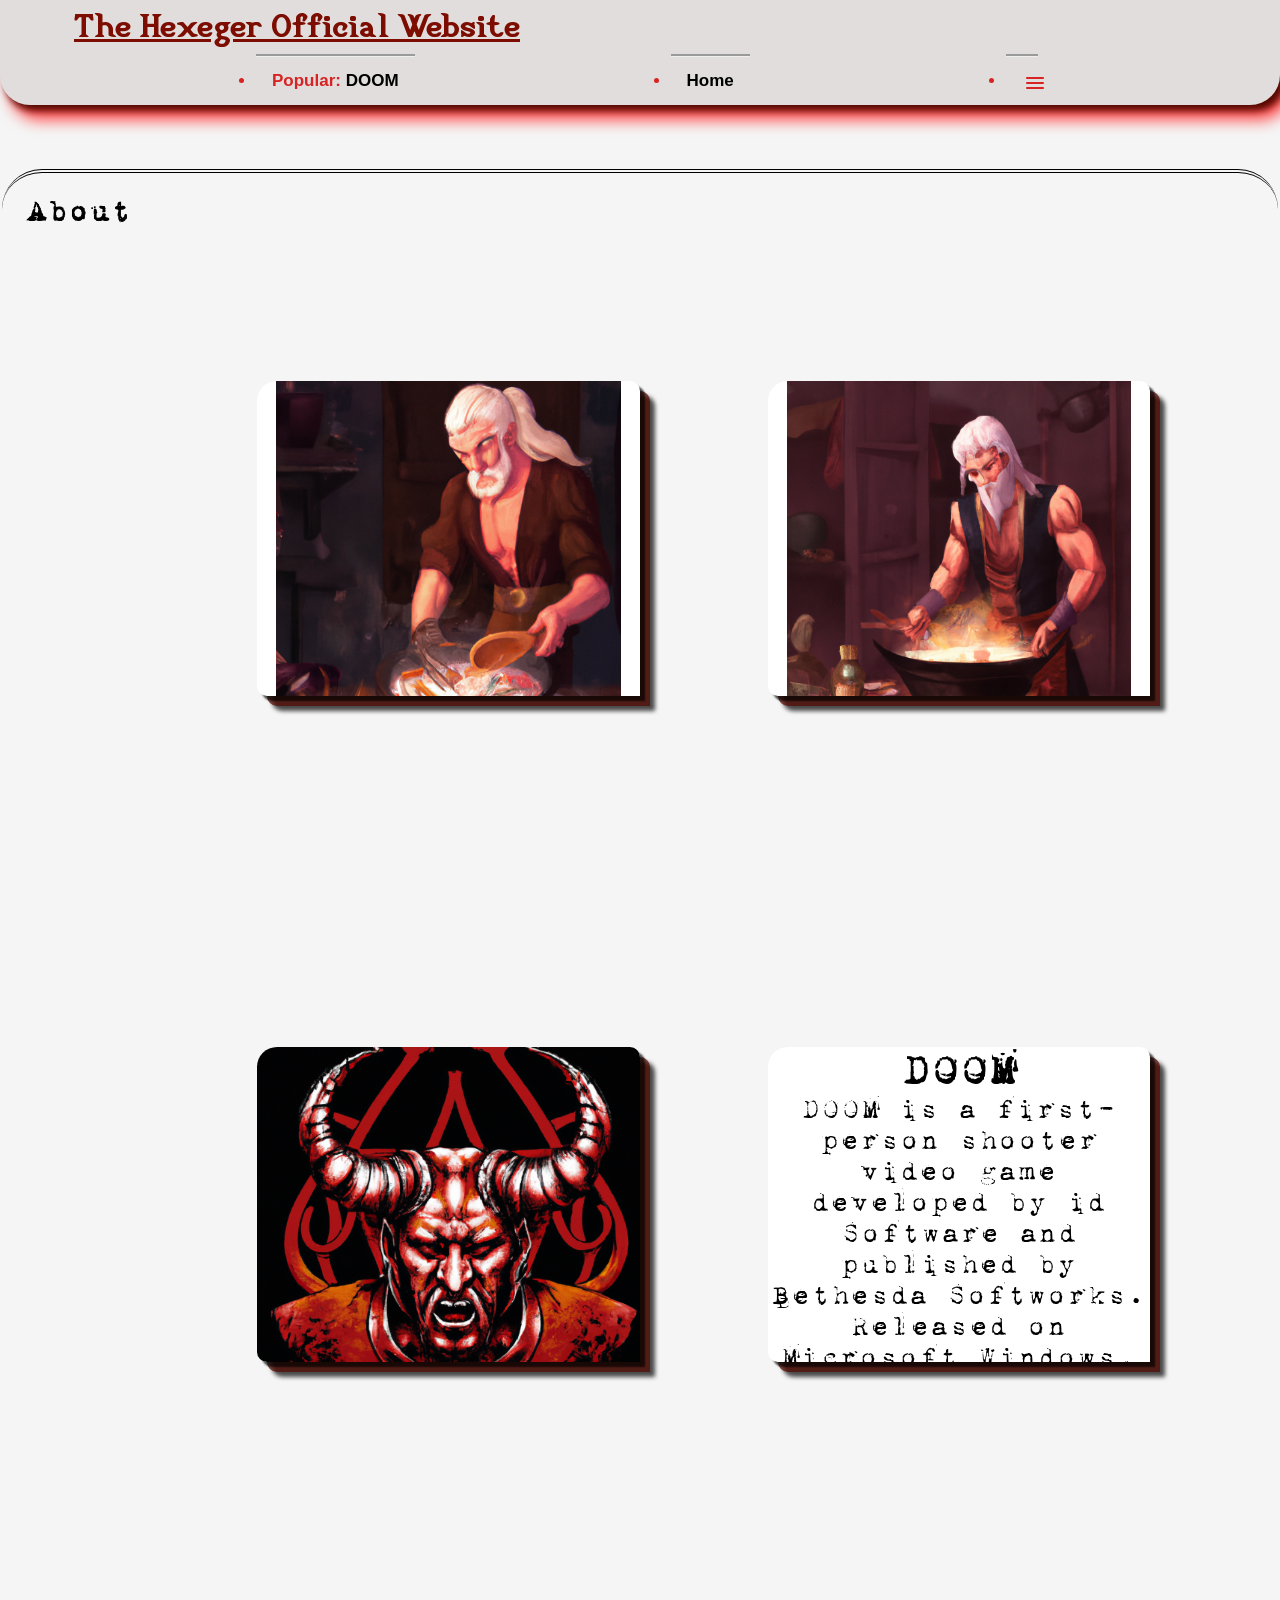
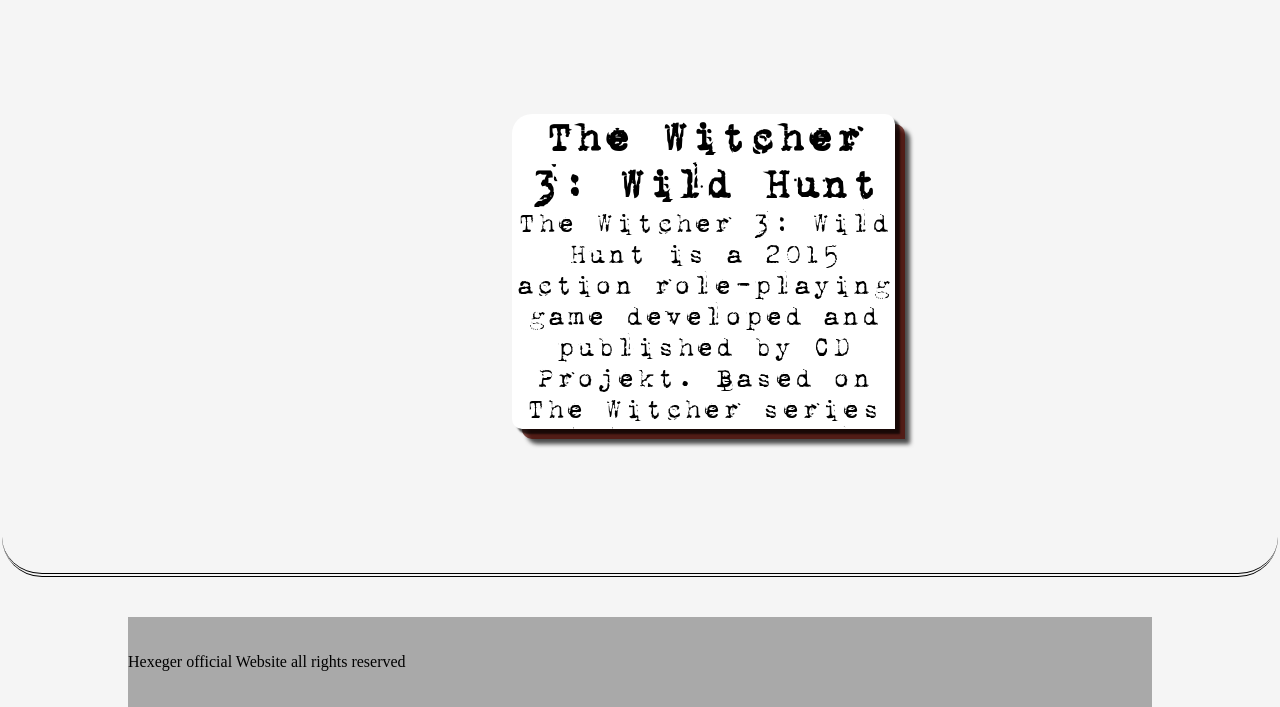
==== Mini-projekt/index.html @ 351c2d68 "smol ändringar" ====
<!DOCTYPE html>
<html lang="en">
  <head>
    <title>The Hexeger</title>

    <link rel="icon" type="image/icon-x" href="Icons/MainPageIco.png" />
    <link rel="stylesheet" href="IndexStyle.css" />
    <link rel="stylesheet" href="TopNavStyle.css" />

    <!--Google icons-->
    <link
      rel="stylesheet"
      href="https://fonts.googleapis.com/css2?family=Material+Symbols+Rounded:opsz,wght,FILL,GRAD@48,400,0,0"
    />

    <meta charset="UTF-8" />
    <meta http-equiv="X-UA-Compatible" content="IE=edge" />
    <meta name="viewport" content="width=device-width, initial-scale=1.0" />

    <meta name="description" content="The Hexeger Official Website" />
    <meta name="keywords" content="Hexeger, Hexeger Official Website" />
    <meta name="author" content="The Hexeger" />
  </head>
  <body>
    <!--Top navbar, streamlined across all sites-->
    <header class="top-nav">
      <h1 id="branding">The Hexeger Official Website</h1>
      <nav>
        <ul>
          <li class="website-nav">
            <span id="highlight">Popular:</span>
            <a href="RecipeSites/Doom.html" target="_blank">DOOM</a>
          </li>
          <li class="website-nav">
            <a href="index.html" target="_self">Home</a>
          </li>
          <li class="website-nav">
            <nav class="listing-container">
              <div id="no-highlight">
                <span class="material-symbols-rounded">menu</span>
              </div>
              <div class="listing-item">
                <a href="RecipeSites/Witcher.html" target="_blank"
                  >The Witcher 3</a
                >
                <a href="FAQ.html" target="_blank">FAQ</a>
              </div>
            </nav>
          </li>
        </ul>
      </nav>
    </header>

    <h1 class="title" id="about">About</h1>
    <article class="about">
      <div class="bubble" id="about-img">
        <img
          src="Images/WitcherCooking1.png"
          width="90%"
          height="120%"
          title="Loke"
        />
      </div>
      <div class="bubble" id="about-img">
        <img
          src="Images/WitcherCooking2.png"
          width="90%"
          height="120%"
          title="Loke"
        />
      </div>
      <div class="bubble" id="about-img">
        <img
          src="Images/DoomImg3.png"
          width="100%"
          height="120%"
          title="Loke"
        />
      </div>
      <div class="bubble">
        <h1>DOOM</h1>
        <p>
          DOOM is a first-person shooter video game developed by id Software and
          published by Bethesda Softworks. Released on Microsoft Windows,
          PlayStation 4, and Xbox One on May 13, 2016, it is a reboot of the
          Doom series and is the first major installment in the series since the
          release of Doom 3 in 2004. The game is set on Mars in the year 2145,
          where a Union Aerospace Corporation research facility has been overrun
          by demons. The player takes control of a space marine, who is tasked
          with defeating the demons and rescuing the facility's scientists.
        </p>
        <p>
          DOOM was developed using id Software's id Tech 6 engine, which was
          built from the ground up for the game. The game's multiplayer
          component was developed by id Software and Certain Affinity, and
          features a variety of game modes, including deathmatch, team
          deathmatch, and capture the flag. The game received positive reviews
          from critics, who praised its gameplay, graphics, and multiplayer
          component. It was also a commercial success, selling over 1.5 million
          copies in its first week of release.
        </p>
        <p>
          DOOM was followed by a sequel, Doom Eternal, which was released on
          March 20, 2020. A virtual reality version of the game, titled Doom
          VFR, was released on October 11, 2017. A Nintendo Switch version of
          the game was released on November 10, 2017. A mobile version of the
          game, titled Doom Classic, was released on December 10, 2018. A
          Nintendo Switch port of Doom Eternal was released on November 22,
          2020.
        </p>
      </div>

      <div class="bubble">
        <h1>The Witcher 3: Wild Hunt</h1>
        <p>
          The Witcher 3: Wild Hunt is a 2015 action role-playing game developed
          and published by CD Projekt. Based on The Witcher series of fantasy
          novels by Polish author Andrzej Sapkowski, it is the sequel to the
          2011 game The Witcher 2: Assassins of Kings and the third main
          installment in The Witcher video game series, played in an open world
          with a third-person perspective. The game was released for Microsoft
          Windows, PlayStation 4, and Xbox One in May 2015, and for Nintendo
          Switch in October 2018. It was released for Stadia in December 2019.
        </p>
        <p>
          The game takes place in a medieval fantasy world based on Slavic
          mythology. Players control protagonist Geralt of Rivia, a monster
          hunter known as a witcher. Geralt is looking for his adopted daughter,
          who is on the run from the Wild Hunt, a ghostly procession of eldritch
          beings. The game's story is non-linear, and players can complete
          quests and explore the game world in any order. The game features a
          branching storyline, with players able to make choices that can
          significantly affect the game's story and ending.
        </p>
        <p>
          The Witcher 3 received critical acclaim, with praise directed at its
          story, characters, world design, and combat. It won over 250 game of
          the year awards, and was named the best game of the decade by several
          publications. It has sold over 28 million copies worldwide, making it
          one of the best-selling video games of all time. The game's
          expansions, Hearts of Stone and Blood and Wine, were also critically
          acclaimed. A sequel, Cyberpunk 2077, was released in 2020.
        </p>
      </div>
    </article>
    <footer class="ARS">
      <p>Hexeger official Website all rights reserved</p>
    </footer>
  </body>
</html>
---- Mini-projekt/IndexStyle.css ----
@media screen and (min-width: 600px) {
  .about {
    height: 2000px;
  }
  .bubble {
    flex-direction: column;
  }
}
@media screen and (min-width: 900px) {
  .about {
    height: 2000px;
  }
  .bubble {
    flex-direction: column;
  }
}
@media screen and (min-width: 1200px) {
}
@media screen and (min-width: 1500px) {
}
@media screen and (min-width: 1800px) {
}

@font-face {
  font-family: AboutFont;
  font-weight: initial;
  src: url("Fonts/AboutFont.ttf");
}

#about {
  margin-top: 7%;
  margin-left: 2%;
  position: absolute;
  font-family: AboutFont;
}

#about-img {
  overflow-y: hidden;
}

.about {
  font-family: AboutFont;
  max-width: 20000px;
  margin: 2px;
  margin-top: 5%;
  height: 2000px;

  border-radius: 40px;
  border-style: double;
  border-width: 4px;
  border-color: 10px 10px 0px rgba(84, 9, 0, 0.7);
  border-left: none;
  border-right: none;

  display: flex;
  flex-direction: row;
  flex-wrap: wrap;

  align-items: center;
  justify-content: center;

  overflow: hidden;
}

/* Pro bubble tech */
.bubble {
  text-align: center;
  animation: ease-in dynamicBubble 10s infinite;
  font-size: 30px;
  transition: 3s;
  background: white;
  box-shadow: 5px 5px 2px rgba(0, 0, 0, 0.7), 10px 10px 0px rgba(84, 9, 0, 0.7),
    15px 15px 4px rgba(0, 0, 0, 0.7);
  border-top-left-radius: 20px;
  border-top-right-radius: 10px;
  border-bottom-left-radius: 10px;
  overflow-x: hidden;
  overflow-y: hidden;

  width: 30%;
  height: 35vh;
  display: block;

  margin-top: 5%;
  margin-left: 10%;
}

.bubble:hover {
  animation-play-state: paused;
  transition: 3s;
  background: #fff0f0;
  box-shadow: 15px 15px 10px rgba(0, 0, 0, 0.7),
    30px 30px 0px rgba(84, 9, 0, 0.7), 40px 40px 20px rgba(0, 0, 0, 0.7);
  overflow-y: scroll;

  width: 50%;
  height: 60vh;
  display: inline-block;
}

footer.ARS {
  margin-left: 10%;
  margin-top: 3%;
  width: 80vw;
  height: 10vh;
  position: absolute;

  background-color: darkgrey;
  display: flex;
  justify-content: flex-start;
  flex-direction: row;
  align-items: center;
}

@keyframes dynamicBubble {
  0% {
    transform: translate(0, 0);
  }
  25% {
    transform: translate(5px, 30px);
  }
  50% {
    transform: translate(0, 0);
  }
  75% {
    transform: translate(-5px, -30px);
  }
  100% {
    transform: translate(0, 0);
  }
}
---- Mini-projekt/TopNavStyle.css ----
@media screen and (min-width: 600px) {
  body {
    background-color: whitesmoke;
  }
}
@media screen and (min-width: 900px) {
  body {
    background-color: whitesmoke;
  }
}
@media screen and (min-width: 1200px) {
  body {
    background-color: whitesmoke;
  }
}
@media screen and (min-width: 1500px) {
  body {
    background-color: whitesmoke;
  }
}
@media screen and (min-width: 1800px) {
  body {
    background-color: whitesmoke;
  }
}

::-webkit-scrollbar-track {
  -webkit-box-shadow: inset 0 0 6px rgba(0, 0, 0, 0.3);
}

::-webkit-scrollbar {
  width: 10px;
  background-color: #ffeaea;
}

::-webkit-scrollbar-thumb {
  background-color: #ff1d1d;
  background-image: -webkit-linear-gradient(
    45deg,
    rgba(255, 255, 255, 0.5) 30%,
    transparent 30%,
    transparent 60%,
    rgba(255, 255, 255, 0.5) 60%,
    rgba(255, 255, 255, 0.5) 80%,
    transparent 80%,
    transparent
  );
}

* {
  padding: 0;
  margin: 0;
}

body {
  overflow-y: show;
  overflow-x: hidden;
}

@font-face {
  font-family: CookingTitle;
  font-weight: bold;
  src: url("Fonts/CookbookTitle.ttf");
}
@font-face {
  font-family: CookingText;
  font-weight: bold;
  src: url("Fonts/RecipeFont.ttf");
}

a {
  text-decoration: none;
  color: black;
}

#branding {
  font-family: CookingTitle;
  text-align: left;
  text-decoration: underline;
  font-size: 2rem;

  margin-left: 5%;

  color: #7c0d00;
  padding: 10px;
}
#no-highlight {
  background-color: none;
}
/* Expanadble menu*/
.listing-container {
  transition: 3s;
  background-color: none;
  overflow: hidden;
  display: flex;
  justify-content: flex-start;
  flex-direction: column;
  align-items: center;

  position: absolute;

  height: 2vh;
  width: 2vw;
}
.listing-container:hover {
  transition: 3s;
  background-color: #ff5c64;

  background-color: whitesmoke;
  overflow: visible;

  border-radius: 30px;
  overflow-x: hidden;
  overflow-y: hidden;

  box-shadow: 2px 2px 2px #540900, 10px 10px 20px #ff4747;

  width: 8vw;
  height: 14vh;
}

.listing-item {
  font-family: CookingText;
  font-size: 2em;
  margin-top: 10px;
}

.top-nav {
  background-color: #e2dddd;
  position: relative sticky;
  color: linear-gradient(#8f00ff, #42008c);
  max-height: 20vh;
  overflow: hidden;
  border-color: 333;
  border-width: 1px;
  box-shadow: 5px 6px 7px #540900, 10px 15px 15px #ff4747;
  border-bottom-left-radius: 30px;
  border-bottom-right-radius: 30px;
  top: 0%;
}
.website-nav {
  transition: 6s;
  float: left;
  font-size: 17px;
  font-family: "Trebuchet MS", "Lucida Sans Unicode", "Lucida Grande",
    "Lucida Sans", Arial, sans-serif;
  font-weight: bold;
  color: #d72323;
  text-align: center;
  padding: 14px 16px;
  text-decoration: none;
  border-top-style: groove;
  margin-left: 20%;
}

.website-nav:hover {
  transition: 2s;
  background-color: rgba(84, 9, 0, 0.4);
  color: black;
}

.website-nav:active {
  color: #ff4747;
}

.website-nav:visited {
  color: #8f00ff;
}
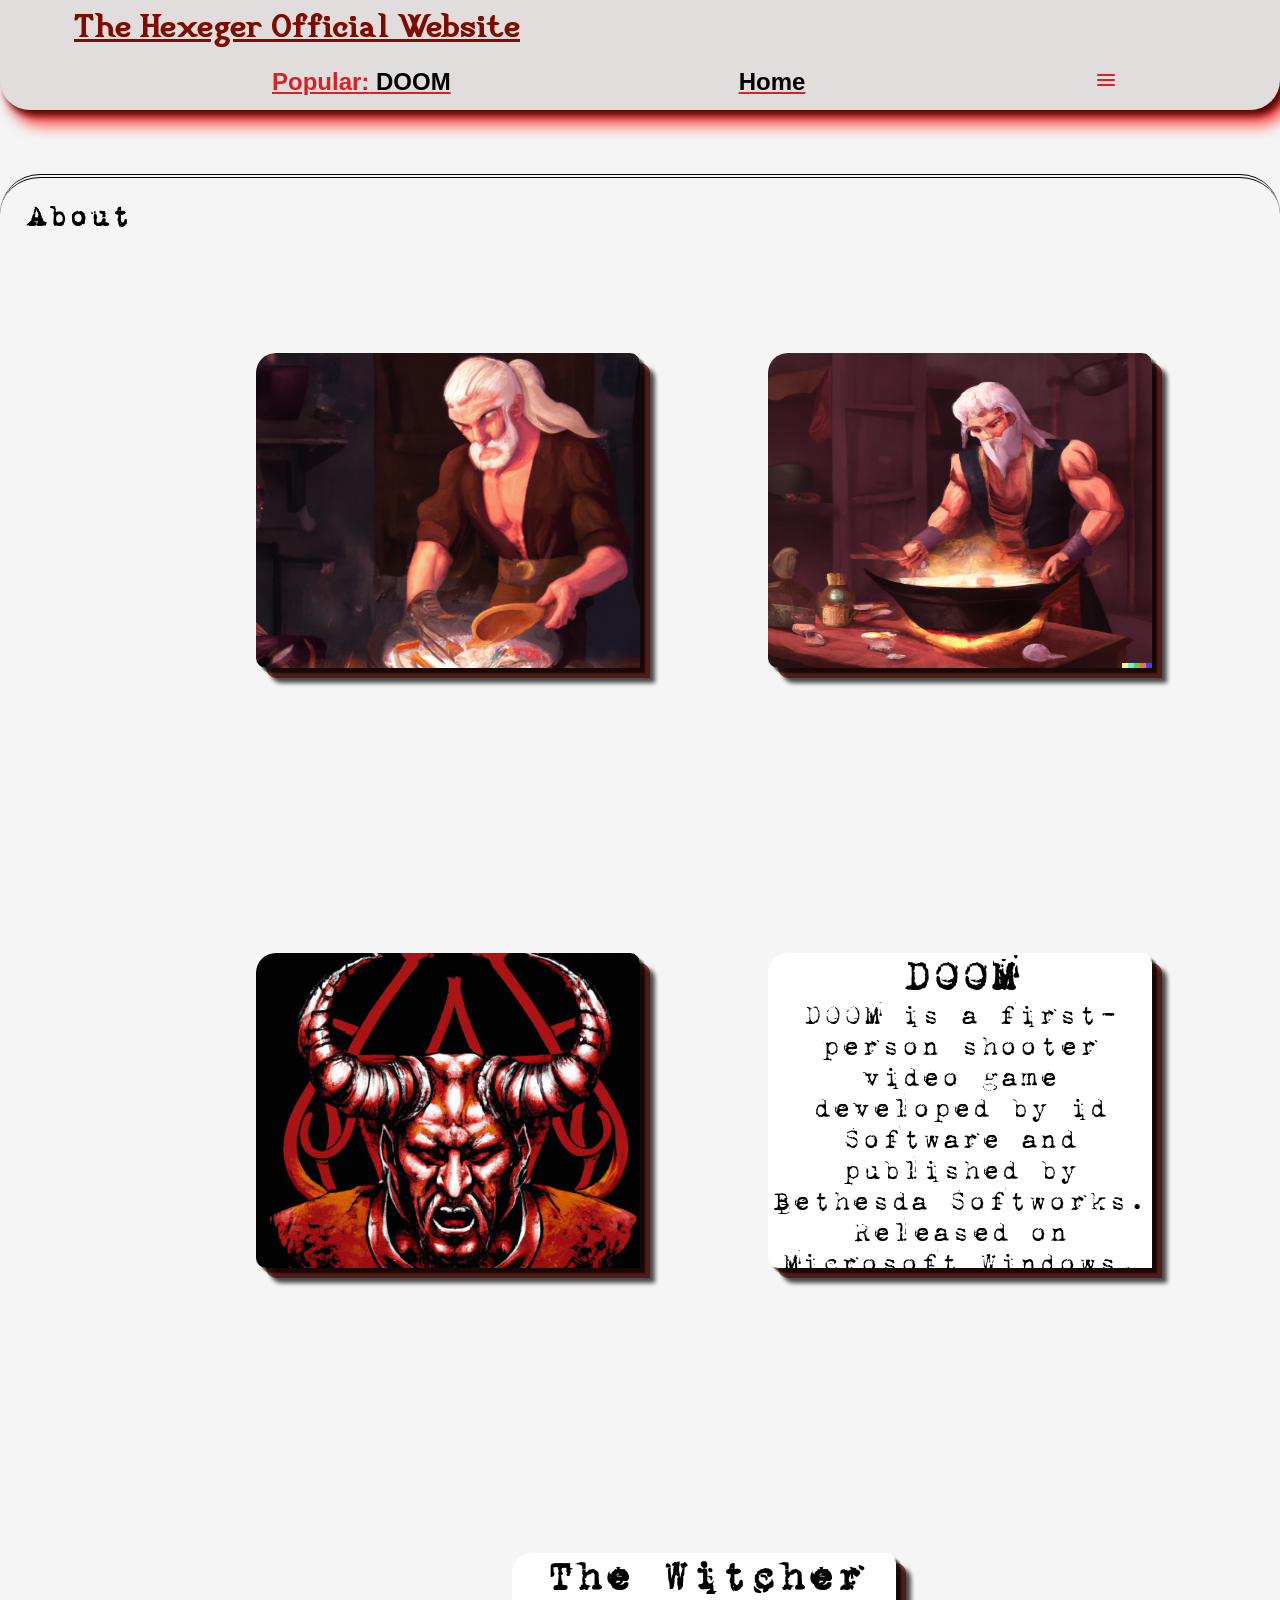
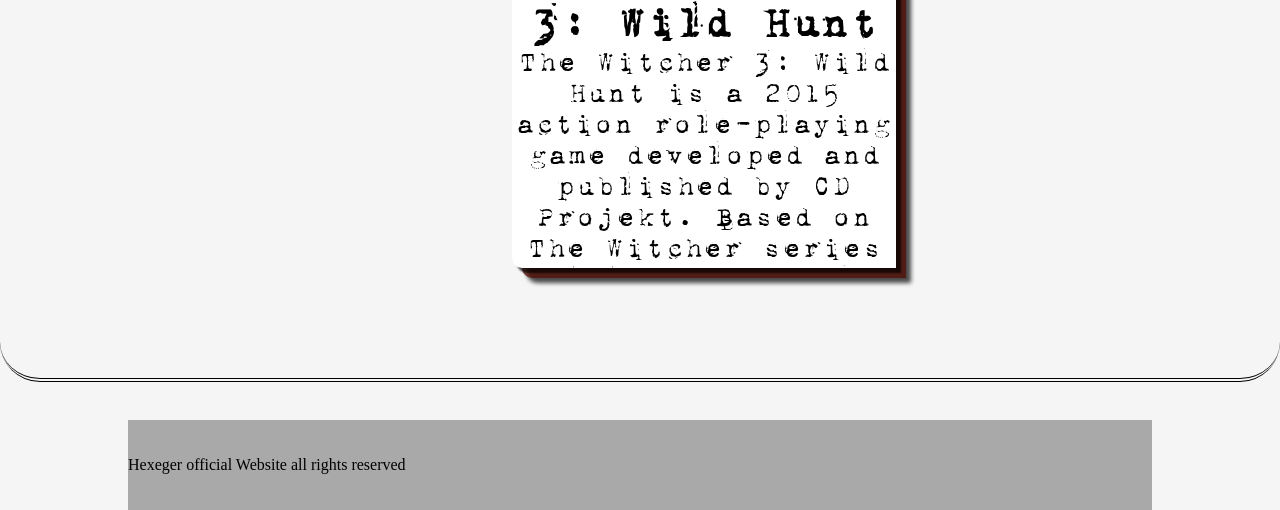
==== commit 209c4818: "Yuuuh" ====
--- a/Mini-projekt/index.html
+++ b/Mini-projekt/index.html
@@ -8,10 +8,7 @@
     <link rel="stylesheet" href="TopNavStyle.css" />
 
     <!--Google icons-->
-    <link
-      rel="stylesheet"
-      href="https://fonts.googleapis.com/css2?family=Material+Symbols+Rounded:opsz,wght,FILL,GRAD@48,400,0,0"
-    />
+    <link rel="stylesheet" href="https://fonts.googleapis.com/css2?family=Material+Symbols+Rounded:opsz,wght,FILL,GRAD@48,400,0,0"/>
 
     <meta charset="UTF-8" />
     <meta http-equiv="X-UA-Compatible" content="IE=edge" />
@@ -40,10 +37,9 @@
                 <span class="material-symbols-rounded">menu</span>
               </div>
               <div class="listing-item">
-                <a href="RecipeSites/Witcher.html" target="_blank"
-                  >The Witcher 3</a
-                >
-                <a href="FAQ.html" target="_blank">FAQ</a>
+                <li><a href="RecipeSites/Witcher.html" target="_self">The Witcher 3</a></li>
+                <li><a href="FAQ.html" target="_blank">FAQ</a></li>
+                <li><a href="RecipeSites/Doom.html" target="_self">DOOM</a></li>
               </div>
             </nav>
           </li>
@@ -56,7 +52,7 @@
       <div class="bubble" id="about-img">
         <img
           src="Images/WitcherCooking1.png"
-          width="90%"
+          width="100%"
           height="120%"
           title="Loke"
         />
@@ -64,8 +60,8 @@
       <div class="bubble" id="about-img">
         <img
           src="Images/WitcherCooking2.png"
-          width="90%"
-          height="120%"
+          width="100%"
+          height="100%"
           title="Loke"
         />
       </div>
--- a/Mini-projekt/IndexStyle.css
+++ b/Mini-projekt/IndexStyle.css
@@ -41,9 +41,8 @@
 .about {
   font-family: AboutFont;
   max-width: 20000px;
-  margin: 2px;
   margin-top: 5%;
-  height: 2000px;
+  height: 1800px;
 
   border-radius: 40px;
   border-style: double;
@@ -69,8 +68,7 @@
   font-size: 30px;
   transition: 3s;
   background: white;
-  box-shadow: 5px 5px 2px rgba(0, 0, 0, 0.7), 10px 10px 0px rgba(84, 9, 0, 0.7),
-    15px 15px 4px rgba(0, 0, 0, 0.7);
+  box-shadow: 5px 5px 2px rgba(0, 0, 0, 0.7), 10px 10px 0px rgba(84, 9, 0, 0.7),15px 15px 4px rgba(0, 0, 0, 0.7);
   border-top-left-radius: 20px;
   border-top-right-radius: 10px;
   border-bottom-left-radius: 10px;
--- a/Mini-projekt/TopNavStyle.css
+++ b/Mini-projekt/TopNavStyle.css
@@ -92,10 +92,6 @@
   transition: 3s;
   background-color: none;
   overflow: hidden;
-  display: flex;
-  justify-content: flex-start;
-  flex-direction: column;
-  align-items: center;
 
   position: absolute;
 
@@ -115,11 +111,16 @@
 
   box-shadow: 2px 2px 2px #540900, 10px 10px 20px #ff4747;
 
-  width: 8vw;
-  height: 14vh;
+  width: 14vw;
+  height: 18vh;
 }
 
 .listing-item {
+  display: flex;
+  justify-content: flex-start;
+  flex-direction: column;
+  align-items: center;
+  
   font-family: CookingText;
   font-size: 2em;
   margin-top: 10px;
@@ -127,7 +128,7 @@
 
 .top-nav {
   background-color: #e2dddd;
-  position: relative sticky;
+  position: relative fixed top;
   color: linear-gradient(#8f00ff, #42008c);
   max-height: 20vh;
   overflow: hidden;
@@ -139,24 +140,22 @@
   top: 0%;
 }
 .website-nav {
+  display: block;
   transition: 6s;
   float: left;
-  font-size: 17px;
-  font-family: "Trebuchet MS", "Lucida Sans Unicode", "Lucida Grande",
-    "Lucida Sans", Arial, sans-serif;
+  font-size: 1.5em;
+  font-family: Arial, Helvetica, sans-serif;
   font-weight: bold;
   color: #d72323;
   text-align: center;
   padding: 14px 16px;
-  text-decoration: none;
-  border-top-style: groove;
+  text-decoration:underline;
   margin-left: 20%;
 }
 
 .website-nav:hover {
   transition: 2s;
   background-color: rgba(84, 9, 0, 0.4);
-  color: black;
 }
 
 .website-nav:active {
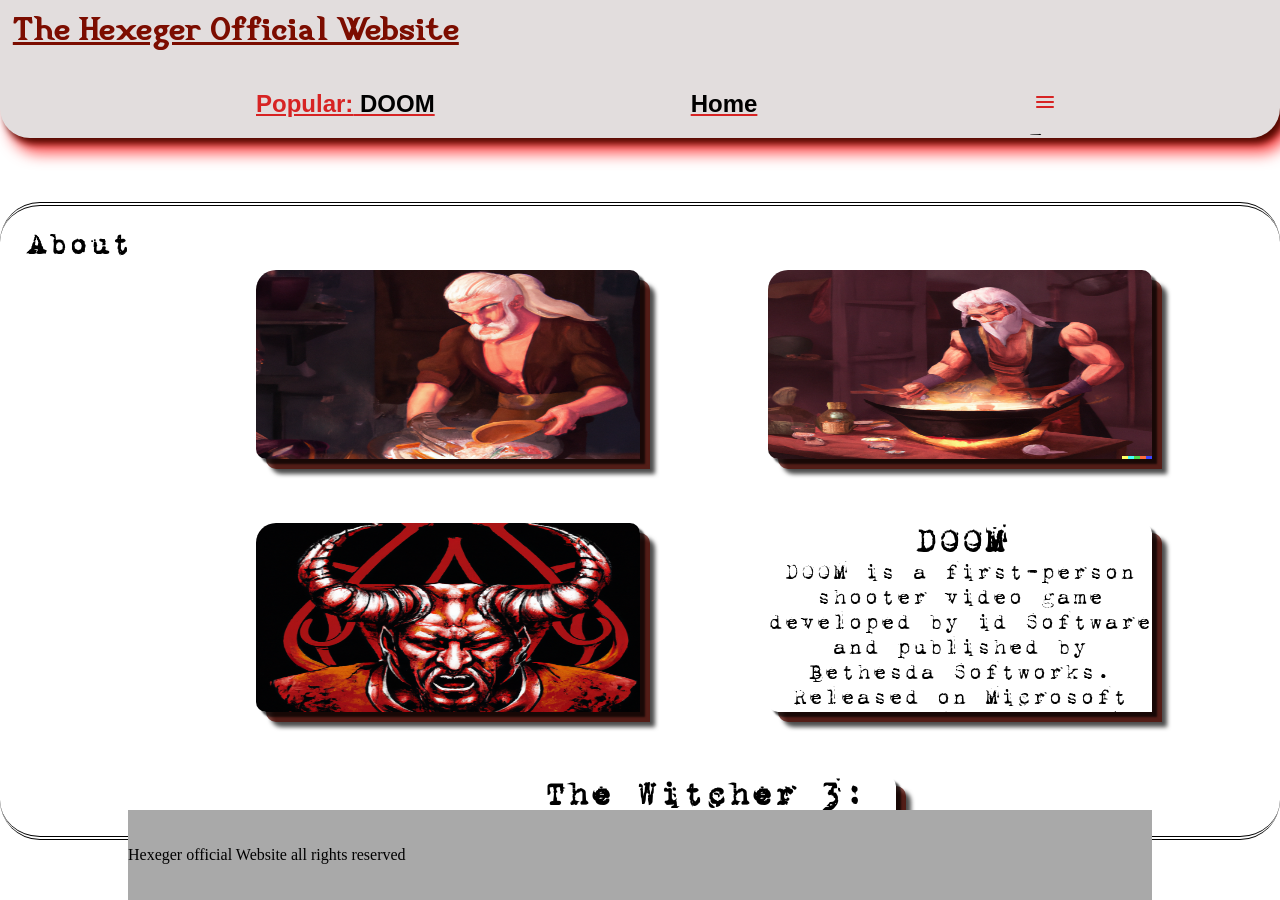
==== commit 91f193ae: "jeeesh, no sleep" ====
--- a/Mini-projekt/index.html
+++ b/Mini-projekt/index.html
@@ -24,16 +24,16 @@
       <h1 id="branding">The Hexeger Official Website</h1>
       <nav>
         <ul>
-          <li class="website-nav">
+          <li class="website-nav" id="hover">
             <span id="highlight">Popular:</span>
             <a href="RecipeSites/Doom.html" target="_blank">DOOM</a>
           </li>
-          <li class="website-nav">
+          <li class="website-nav" id="hover">
             <a href="index.html" target="_self">Home</a>
           </li>
           <li class="website-nav">
             <nav class="listing-container">
-              <div id="no-highlight">
+              <div >
                 <span class="material-symbols-rounded">menu</span>
               </div>
               <div class="listing-item">
--- a/Mini-projekt/IndexStyle.css
+++ b/Mini-projekt/IndexStyle.css
@@ -1,26 +1,25 @@
-@media screen and (min-width: 600px) {
+@media screen and (max-width: 600px) {
   .about {
-    height: 2000px;
-  }
-  .bubble {
     flex-direction: column;
   }
 }
 @media screen and (min-width: 900px) {
   .about {
-    height: 2000px;
-  }
-  .bubble {
     flex-direction: column;
   }
 }
 @media screen and (min-width: 1200px) {
+  .about {
+    flex-direction: row;
+  }
 }
 @media screen and (min-width: 1500px) {
 }
 @media screen and (min-width: 1800px) {
 }
-
+body{
+  height: auto;
+}
 @font-face {
   font-family: AboutFont;
   font-weight: initial;
@@ -40,9 +39,9 @@
 
 .about {
   font-family: AboutFont;
-  max-width: 20000px;
+  width: 100%;
   margin-top: 5%;
-  height: 1800px;
+  height: 70vh;
 
   border-radius: 40px;
   border-style: double;
@@ -52,8 +51,9 @@
   border-right: none;
 
   display: flex;
-  flex-direction: row;
   flex-wrap: wrap;
+
+  position: fixed relative;
 
   align-items: center;
   justify-content: center;
@@ -63,10 +63,13 @@
 
 /* Pro bubble tech */
 .bubble {
+  transition: 3s;
+  display: block;
+
   text-align: center;
   animation: ease-in dynamicBubble 10s infinite;
-  font-size: 30px;
-  transition: 3s;
+  font-size: 1.5em;
+  
   background: white;
   box-shadow: 5px 5px 2px rgba(0, 0, 0, 0.7), 10px 10px 0px rgba(84, 9, 0, 0.7),15px 15px 4px rgba(0, 0, 0, 0.7);
   border-top-left-radius: 20px;
@@ -76,7 +79,7 @@
   overflow-y: hidden;
 
   width: 30%;
-  height: 35vh;
+  height: 30%;
   display: block;
 
   margin-top: 5%;
@@ -87,16 +90,16 @@
   animation-play-state: paused;
   transition: 3s;
   background: #fff0f0;
-  box-shadow: 15px 15px 10px rgba(0, 0, 0, 0.7),
-    30px 30px 0px rgba(84, 9, 0, 0.7), 40px 40px 20px rgba(0, 0, 0, 0.7);
+  box-shadow: 15px 15px 10px rgba(0, 0, 0, 0.7), 30px 30px 0px rgba(84, 9, 0, 0.7), 40px 40px 20px rgba(0, 0, 0, 0.7);
   overflow-y: scroll;
 
   width: 50%;
-  height: 60vh;
-  display: inline-block;
+  height: 30%;
+  
 }
 
 footer.ARS {
+  bottom: 0;
   margin-left: 10%;
   margin-top: 3%;
   width: 80vw;
--- a/Mini-projekt/TopNavStyle.css
+++ b/Mini-projekt/TopNavStyle.css
@@ -1,27 +1,48 @@
-@media screen and (min-width: 600px) {
-  body {
-    background-color: whitesmoke;
+@media screen and (max-width: 600px) {
+  body::-webkit-scrollbar{
+    display: none;
+  }
+}
+@media screen and (min-width: 800px) {
+  .website-nav {
+    font-size: 0.8em;
+    margin-bottom: 3%;
   }
 }
 @media screen and (min-width: 900px) {
-  body {
-    background-color: whitesmoke;
+  #branding{
+    font-size: 1.5em;
   }
+  .website-nav {
+    margin-bottom: 3%;
+  }
+  
+  .listing-container:hover{
+    width: 20%;
+    height: 24%;
+    margin-left: -6%;
+  }
+
 }
 @media screen and (min-width: 1200px) {
-  body {
-    background-color: whitesmoke;
+  #branding{
+    font-size: 2em;
+  }
+
+  .website-nav {
+    font-size: 1.5em;
+    margin-bottom: 2%;
+  }
+
+  .listing-container:hover{
+    width: 20%;
+    height: 25%;
+   
   }
 }
 @media screen and (min-width: 1500px) {
-  body {
-    background-color: whitesmoke;
-  }
 }
 @media screen and (min-width: 1800px) {
-  body {
-    background-color: whitesmoke;
-  }
 }
 
 ::-webkit-scrollbar-track {
@@ -74,19 +95,17 @@
 }
 
 #branding {
+  position: absolute;
   font-family: CookingTitle;
   text-align: left;
   text-decoration: underline;
-  font-size: 2rem;
-
+  
   margin-left: 5%;
 
   color: #7c0d00;
-  padding: 10px;
+  margin: 1%;
 }
-#no-highlight {
-  background-color: none;
-}
+
 /* Expanadble menu*/
 .listing-container {
   transition: 3s;
@@ -95,24 +114,20 @@
 
   position: absolute;
 
-  height: 2vh;
-  width: 2vw;
+  height: 5vh;
+  width: 5vw;
 }
 .listing-container:hover {
+  
   transition: 3s;
-  background-color: #ff5c64;
-
-  background-color: whitesmoke;
-  overflow: visible;
+  list-style-type: circle;
+  background-color: rgba(255, 255, 255, 0.9);
 
   border-radius: 30px;
   overflow-x: hidden;
   overflow-y: hidden;
 
   box-shadow: 2px 2px 2px #540900, 10px 10px 20px #ff4747;
-
-  width: 14vw;
-  height: 18vh;
 }
 
 .listing-item {
@@ -128,40 +143,43 @@
 
 .top-nav {
   background-color: #e2dddd;
-  position: relative fixed top;
+  position: relative fixed;
   color: linear-gradient(#8f00ff, #42008c);
   max-height: 20vh;
+  max-width: 100vw;
   overflow: hidden;
-  border-color: 333;
   border-width: 1px;
   box-shadow: 5px 6px 7px #540900, 10px 15px 15px #ff4747;
   border-bottom-left-radius: 30px;
   border-bottom-right-radius: 30px;
-  top: 0%;
+  top:0%;
+
+  display: flex;
+  justify-content:flex-start;
+  flex-direction: row;
+
 }
 .website-nav {
   display: block;
   transition: 6s;
   float: left;
-  font-size: 1.5em;
   font-family: Arial, Helvetica, sans-serif;
   font-weight: bold;
   color: #d72323;
   text-align: center;
-  padding: 14px 16px;
   text-decoration:underline;
-  margin-left: 20%;
+  margin-left: 20vw;
+  margin-top: 10vh;
 }
 
-.website-nav:hover {
+#hover:hover {
   transition: 2s;
-  background-color: rgba(84, 9, 0, 0.4);
+  background-color: rgba(84, 9, 0, 0.3);
 }
 
-.website-nav:active {
-  color: #ff4747;
+#hover:active::after {
+  background-color: #ff4747;
+  border-left-style: double;
+  border-right-style: double;
 }
 
-.website-nav:visited {
-  color: #8f00ff;
-}
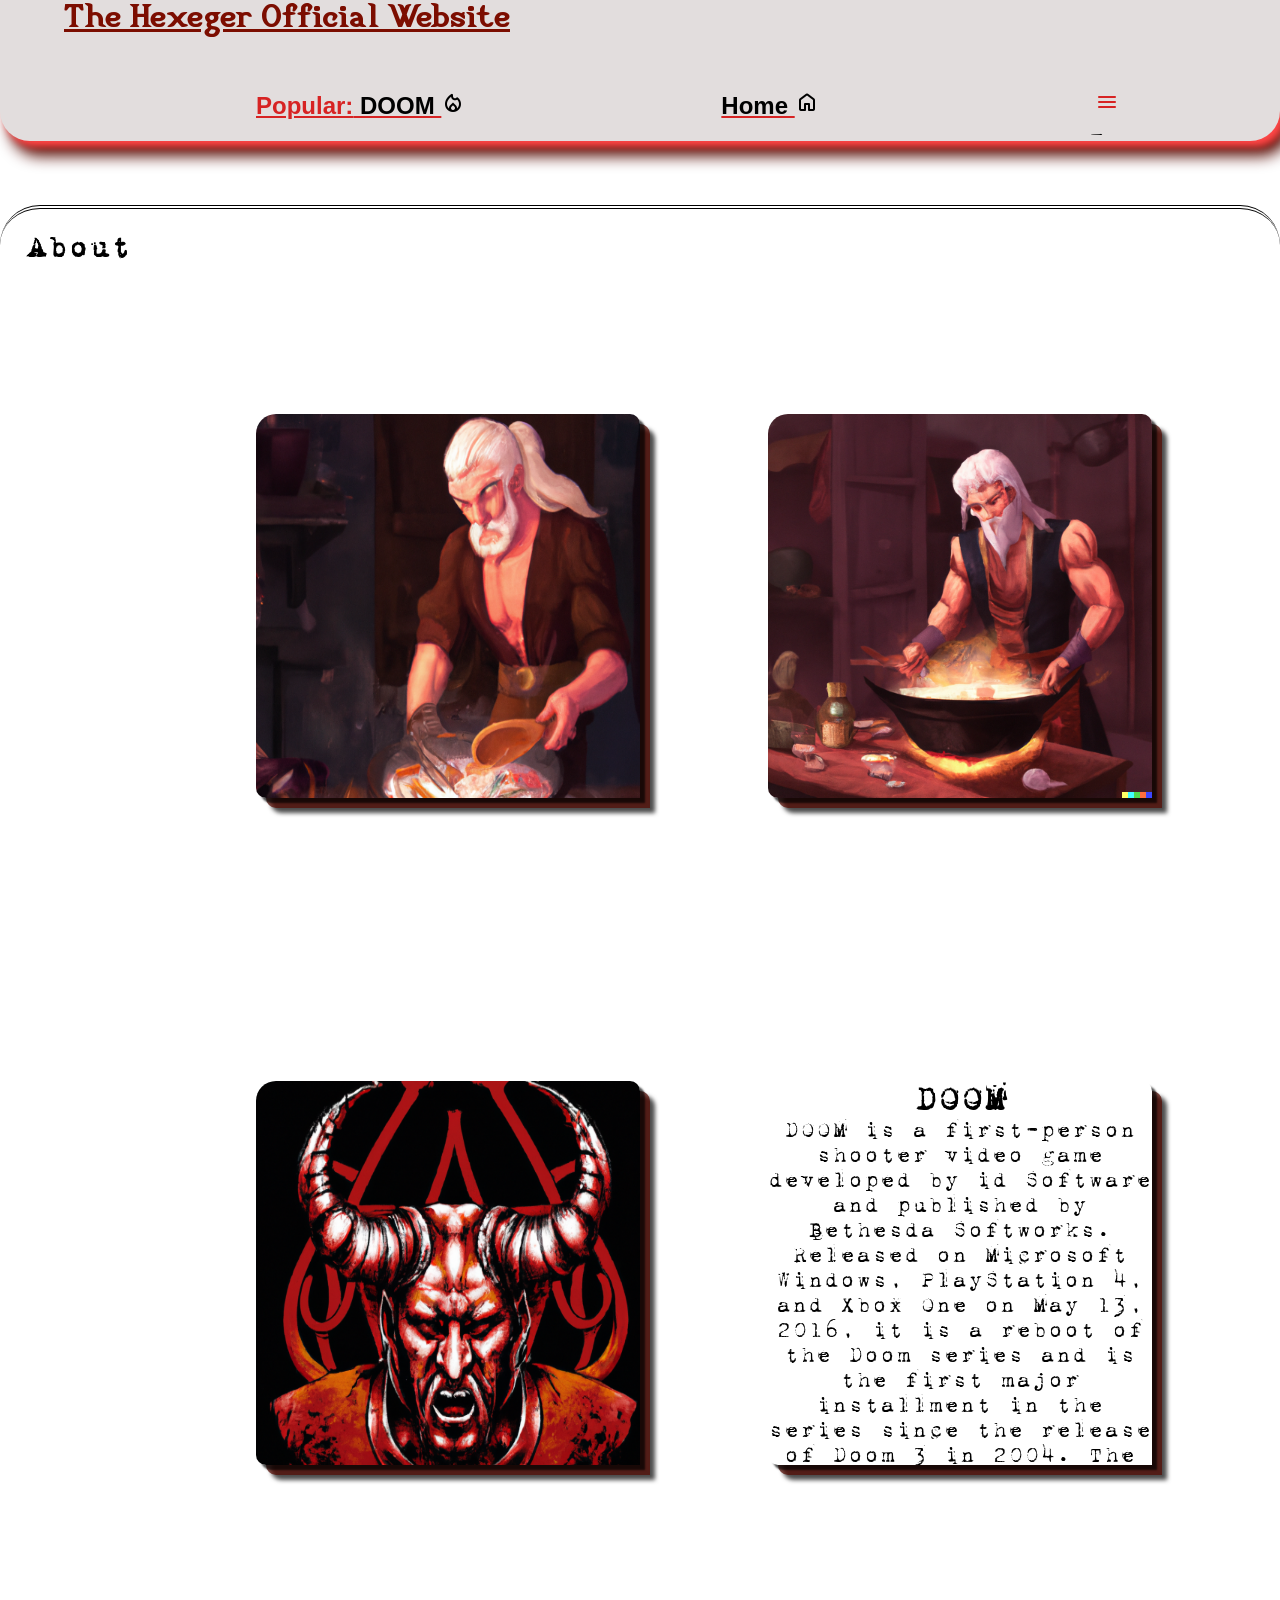
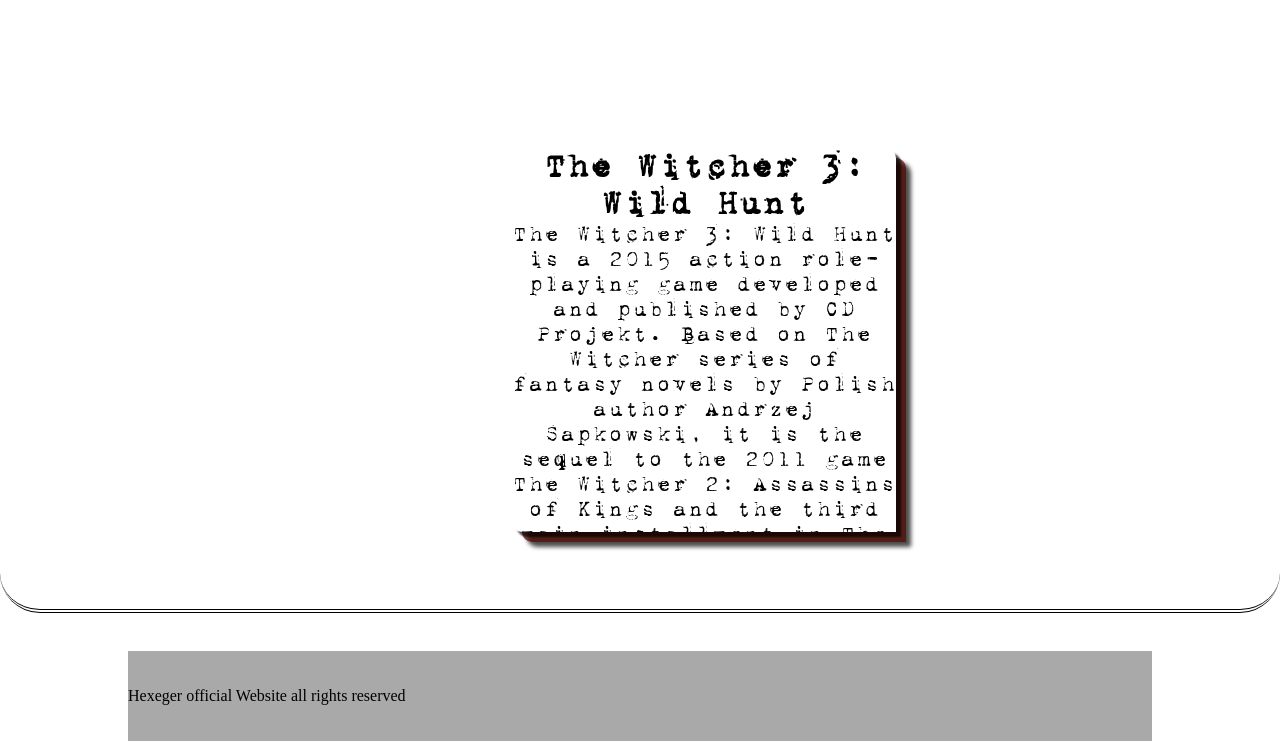
==== commit e66734e0: "Responsive codin aint easy" ====
--- a/Mini-projekt/index.html
+++ b/Mini-projekt/index.html
@@ -26,10 +26,10 @@
         <ul>
           <li class="website-nav" id="hover">
             <span id="highlight">Popular:</span>
-            <a href="RecipeSites/Doom.html" target="_blank">DOOM</a>
+            <a href="RecipeSites/Doom.html" target="_blank">DOOM <span class="material-symbols-rounded">local_fire_department</span></a>
           </li>
           <li class="website-nav" id="hover">
-            <a href="index.html" target="_self">Home</a>
+            <a href="index.html" target="_self">Home <span class="material-symbols-rounded">home</span></a>
           </li>
           <li class="website-nav">
             <nav class="listing-container">
--- a/Mini-projekt/IndexStyle.css
+++ b/Mini-projekt/IndexStyle.css
@@ -6,11 +6,33 @@
 @media screen and (min-width: 900px) {
   .about {
     flex-direction: column;
+    
+  }
+  .bubble{
+    animation:none;
+    overflow-y: scroll;
+    width: 40vw;
+    height: 40vw;
   }
 }
 @media screen and (min-width: 1200px) {
   .about {
     flex-direction: row;
+    height: 2000px;
+  }
+  .bubble{
+    animation: ease-in dynamicBubble 10s infinite;
+    margin-left: 10vw;
+
+    width: 30vw;
+    height: 30vw;
+
+    overflow-x: hidden;
+    overflow-y: hidden;
+  }
+  .bubble:hover{
+    width: 40vw;
+    height: 40vw;
   }
 }
 @media screen and (min-width: 1500px) {
@@ -41,7 +63,7 @@
   font-family: AboutFont;
   width: 100%;
   margin-top: 5%;
-  height: 70vh;
+  
 
   border-radius: 40px;
   border-style: double;
@@ -64,10 +86,10 @@
 /* Pro bubble tech */
 .bubble {
   transition: 3s;
-  display: block;
+  display: inline;
 
   text-align: center;
-  animation: ease-in dynamicBubble 10s infinite;
+  
   font-size: 1.5em;
   
   background: white;
@@ -75,15 +97,11 @@
   border-top-left-radius: 20px;
   border-top-right-radius: 10px;
   border-bottom-left-radius: 10px;
-  overflow-x: hidden;
-  overflow-y: hidden;
+  
+  margin-top: 10vw;
 
-  width: 30%;
-  height: 30%;
-  display: block;
+  display: inline;
 
-  margin-top: 5%;
-  margin-left: 10%;
 }
 
 .bubble:hover {
@@ -93,13 +111,11 @@
   box-shadow: 15px 15px 10px rgba(0, 0, 0, 0.7), 30px 30px 0px rgba(84, 9, 0, 0.7), 40px 40px 20px rgba(0, 0, 0, 0.7);
   overflow-y: scroll;
 
-  width: 50%;
-  height: 30%;
+  
   
 }
 
 footer.ARS {
-  bottom: 0;
   margin-left: 10%;
   margin-top: 3%;
   width: 80vw;
--- a/Mini-projekt/TopNavStyle.css
+++ b/Mini-projekt/TopNavStyle.css
@@ -1,12 +1,14 @@
 @media screen and (max-width: 600px) {
+  #branding{
+    font-size: 1.5em;
+    
+  }
   body::-webkit-scrollbar{
     display: none;
   }
-}
-@media screen and (min-width: 800px) {
-  .website-nav {
-    font-size: 0.8em;
-    margin-bottom: 3%;
+  .website-nav{
+  margin-left: 10vw;
+  margin-top: 4vh;
   }
 }
 @media screen and (min-width: 900px) {
@@ -14,7 +16,9 @@
     font-size: 1.5em;
   }
   .website-nav {
+    margin-top: 7vw;
     margin-bottom: 3%;
+    margin-left: 14vw;
   }
   
   .listing-container:hover{
@@ -30,6 +34,7 @@
   }
 
   .website-nav {
+    margin-left: 20vw;
     font-size: 1.5em;
     margin-bottom: 2%;
   }
@@ -37,16 +42,11 @@
   .listing-container:hover{
     width: 20%;
     height: 25%;
-   
   }
-}
-@media screen and (min-width: 1500px) {
-}
-@media screen and (min-width: 1800px) {
 }
 
 ::-webkit-scrollbar-track {
-  -webkit-box-shadow: inset 0 0 6px rgba(0, 0, 0, 0.3);
+  -webkit-box-shadow: inset 0 0 6px rgba(51, 2, 2, 0.519);
 }
 
 ::-webkit-scrollbar {
@@ -55,14 +55,14 @@
 }
 
 ::-webkit-scrollbar-thumb {
-  background-color: #ff1d1d;
+  background-color: #540900;
   background-image: -webkit-linear-gradient(
     45deg,
-    rgba(255, 255, 255, 0.5) 30%,
+    rgb(0, 0, 0) 30%,
     transparent 30%,
     transparent 60%,
-    rgba(255, 255, 255, 0.5) 60%,
-    rgba(255, 255, 255, 0.5) 80%,
+    rgba(0, 0, 0, 0.5) 60%,
+    rgba(0, 0, 0, 0.5) 80%,
     transparent 80%,
     transparent
   );
@@ -95,7 +95,7 @@
 }
 
 #branding {
-  position: absolute;
+  position:absolute;
   font-family: CookingTitle;
   text-align: left;
   text-decoration: underline;
@@ -103,7 +103,6 @@
   margin-left: 5%;
 
   color: #7c0d00;
-  margin: 1%;
 }
 
 /* Expanadble menu*/
@@ -149,7 +148,7 @@
   max-width: 100vw;
   overflow: hidden;
   border-width: 1px;
-  box-shadow: 5px 6px 7px #540900, 10px 15px 15px #ff4747;
+  box-shadow: 5px 6px 7px #ff4747, 10px 15px 15px #540900;
   border-bottom-left-radius: 30px;
   border-bottom-right-radius: 30px;
   top:0%;
@@ -168,8 +167,6 @@
   color: #d72323;
   text-align: center;
   text-decoration:underline;
-  margin-left: 20vw;
-  margin-top: 10vh;
 }
 
 #hover:hover {
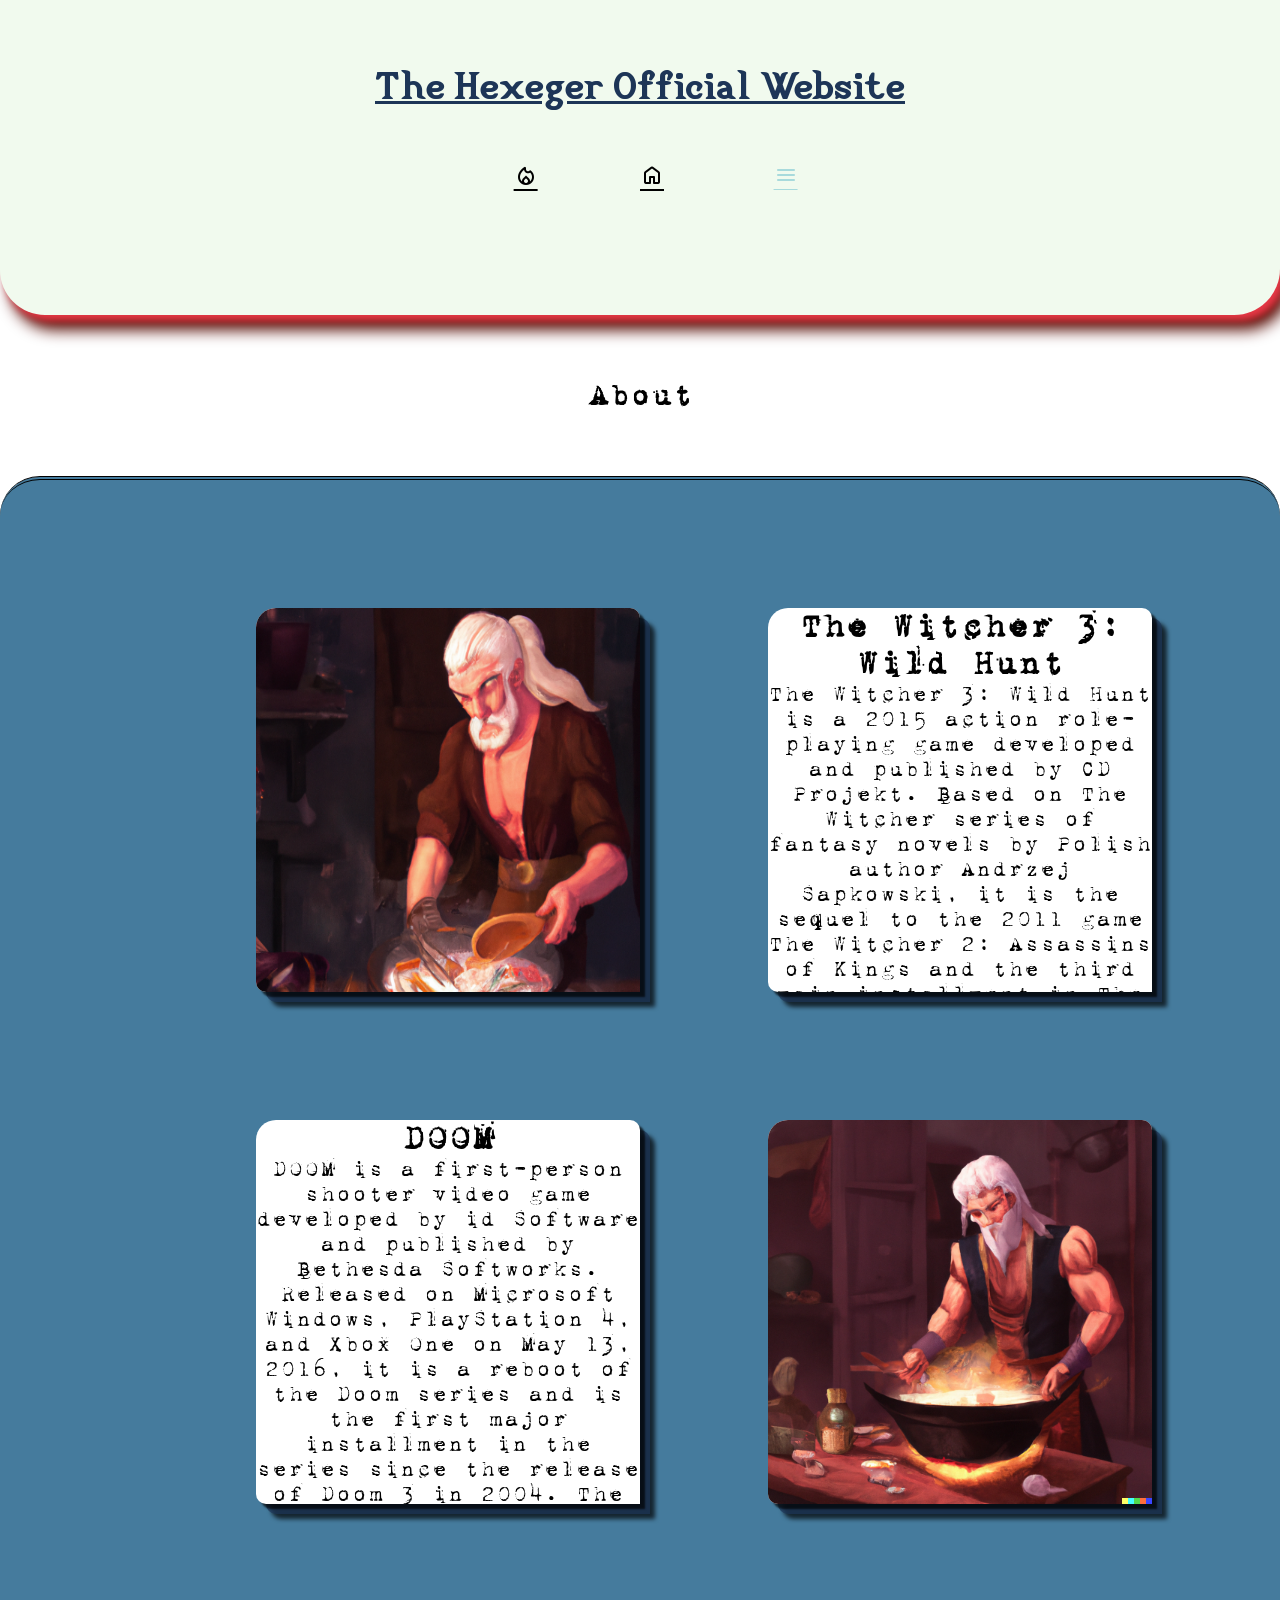
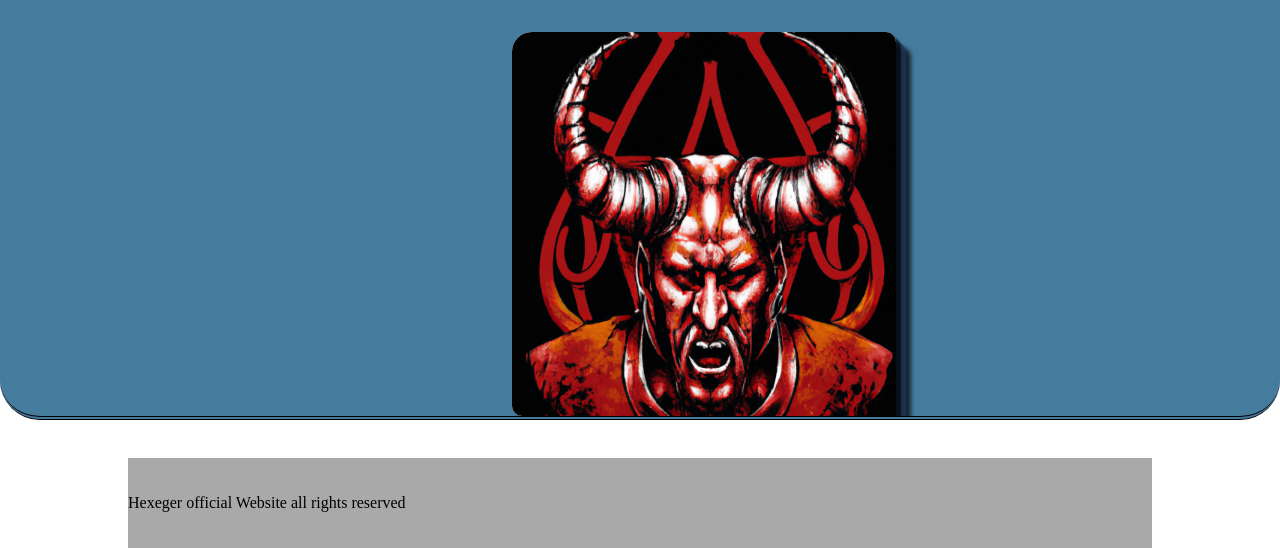
==== commit 311b3455: "responsive coding e typ svårt" ====
--- a/Mini-projekt/index.html
+++ b/Mini-projekt/index.html
@@ -22,14 +22,13 @@
     <!--Top navbar, streamlined across all sites-->
     <header class="top-nav">
       <h1 id="branding">The Hexeger Official Website</h1>
-      <nav>
+      <nav class="website-nav-container">
         <ul>
           <li class="website-nav" id="hover">
-            <span id="highlight">Popular:</span>
-            <a href="RecipeSites/Doom.html" target="_blank">DOOM <span class="material-symbols-rounded">local_fire_department</span></a>
+            <a href="RecipeSites/Doom.html" target="_blank" title="Popular"><span class="material-symbols-rounded">local_fire_department</span></a>
           </li>
           <li class="website-nav" id="hover">
-            <a href="index.html" target="_self">Home <span class="material-symbols-rounded">home</span></a>
+            <a href="index.html" target="_self"><span class="material-symbols-rounded">home</span></a>
           </li>
           <li class="website-nav">
             <nav class="listing-container">
@@ -47,7 +46,7 @@
       </nav>
     </header>
 
-    <h1 class="title" id="about">About</h1>
+    <h1 class="title">About</h1>
     <article class="about">
       <div class="bubble" id="about-img">
         <img
@@ -57,21 +56,37 @@
           title="Loke"
         />
       </div>
-      <div class="bubble" id="about-img">
-        <img
-          src="Images/WitcherCooking2.png"
-          width="100%"
-          height="100%"
-          title="Loke"
-        />
-      </div>
-      <div class="bubble" id="about-img">
-        <img
-          src="Images/DoomImg3.png"
-          width="100%"
-          height="120%"
-          title="Loke"
-        />
+      <div class="bubble">
+        <h1>The Witcher 3: Wild Hunt</h1>
+        <p>
+          The Witcher 3: Wild Hunt is a 2015 action role-playing game developed
+          and published by CD Projekt. Based on The Witcher series of fantasy
+          novels by Polish author Andrzej Sapkowski, it is the sequel to the
+          2011 game The Witcher 2: Assassins of Kings and the third main
+          installment in The Witcher video game series, played in an open world
+          with a third-person perspective. The game was released for Microsoft
+          Windows, PlayStation 4, and Xbox One in May 2015, and for Nintendo
+          Switch in October 2018. It was released for Stadia in December 2019.
+        </p>
+        <p>
+          The game takes place in a medieval fantasy world based on Slavic
+          mythology. Players control protagonist Geralt of Rivia, a monster
+          hunter known as a witcher. Geralt is looking for his adopted daughter,
+          who is on the run from the Wild Hunt, a ghostly procession of eldritch
+          beings. The game's story is non-linear, and players can complete
+          quests and explore the game world in any order. The game features a
+          branching storyline, with players able to make choices that can
+          significantly affect the game's story and ending.
+        </p>
+        <p>
+          The Witcher 3 received critical acclaim, with praise directed at its
+          story, characters, world design, and combat. It won over 250 game of
+          the year awards, and was named the best game of the decade by several
+          publications. It has sold over 28 million copies worldwide, making it
+          one of the best-selling video games of all time. The game's
+          expansions, Hearts of Stone and Blood and Wine, were also critically
+          acclaimed. A sequel, Cyberpunk 2077, was released in 2020.
+        </p>
       </div>
       <div class="bubble">
         <h1>DOOM</h1>
@@ -105,39 +120,25 @@
           2020.
         </p>
       </div>
-
-      <div class="bubble">
-        <h1>The Witcher 3: Wild Hunt</h1>
-        <p>
-          The Witcher 3: Wild Hunt is a 2015 action role-playing game developed
-          and published by CD Projekt. Based on The Witcher series of fantasy
-          novels by Polish author Andrzej Sapkowski, it is the sequel to the
-          2011 game The Witcher 2: Assassins of Kings and the third main
-          installment in The Witcher video game series, played in an open world
-          with a third-person perspective. The game was released for Microsoft
-          Windows, PlayStation 4, and Xbox One in May 2015, and for Nintendo
-          Switch in October 2018. It was released for Stadia in December 2019.
-        </p>
-        <p>
-          The game takes place in a medieval fantasy world based on Slavic
-          mythology. Players control protagonist Geralt of Rivia, a monster
-          hunter known as a witcher. Geralt is looking for his adopted daughter,
-          who is on the run from the Wild Hunt, a ghostly procession of eldritch
-          beings. The game's story is non-linear, and players can complete
-          quests and explore the game world in any order. The game features a
-          branching storyline, with players able to make choices that can
-          significantly affect the game's story and ending.
-        </p>
-        <p>
-          The Witcher 3 received critical acclaim, with praise directed at its
-          story, characters, world design, and combat. It won over 250 game of
-          the year awards, and was named the best game of the decade by several
-          publications. It has sold over 28 million copies worldwide, making it
-          one of the best-selling video games of all time. The game's
-          expansions, Hearts of Stone and Blood and Wine, were also critically
-          acclaimed. A sequel, Cyberpunk 2077, was released in 2020.
-        </p>
+      <div class="bubble" id="about-img">
+        <img
+          src="Images/WitcherCooking2.png"
+          width="100%"
+          height="100%"
+          title="Loke"
+        />
       </div>
+      
+      
+      <div class="bubble" id="about-img">
+        <img
+          src="Images/DoomImg3.png"
+          width="100%"
+          height="120%"
+          title="Loke"
+        />
+      </div>
+      
     </article>
     <footer class="ARS">
       <p>Hexeger official Website all rights reserved</p>
--- a/Mini-projekt/IndexStyle.css
+++ b/Mini-projekt/IndexStyle.css
@@ -1,4 +1,4 @@
-@media screen and (max-width: 600px) {
+@media screen and (min-width: 600px) {
   .about {
     flex-direction: column;
   }
@@ -18,7 +18,6 @@
 @media screen and (min-width: 1200px) {
   .about {
     flex-direction: row;
-    height: 2000px;
   }
   .bubble{
     animation: ease-in dynamicBubble 10s infinite;
@@ -35,25 +34,9 @@
     height: 40vw;
   }
 }
-@media screen and (min-width: 1500px) {
-}
-@media screen and (min-width: 1800px) {
-}
-body{
-  height: auto;
-}
-@font-face {
-  font-family: AboutFont;
-  font-weight: initial;
-  src: url("Fonts/AboutFont.ttf");
-}
 
-#about {
-  margin-top: 7%;
-  margin-left: 2%;
-  position: absolute;
-  font-family: AboutFont;
-}
+
+
 
 #about-img {
   overflow-y: hidden;
@@ -61,9 +44,8 @@
 
 .about {
   font-family: AboutFont;
-  width: 100%;
-  margin-top: 5%;
-  
+  width: 100vw;
+  height: auto;
 
   border-radius: 40px;
   border-style: double;
@@ -72,14 +54,14 @@
   border-left: none;
   border-right: none;
 
+  background-color: #457B9D;
+
   display: flex;
   flex-wrap: wrap;
-
-  position: fixed relative;
-
   align-items: center;
   justify-content: center;
 
+  position: fixed relative;
   overflow: hidden;
 }
 
@@ -93,7 +75,7 @@
   font-size: 1.5em;
   
   background: white;
-  box-shadow: 5px 5px 2px rgba(0, 0, 0, 0.7), 10px 10px 0px rgba(84, 9, 0, 0.7),15px 15px 4px rgba(0, 0, 0, 0.7);
+  box-shadow: 5px 5px 2px rgba(0, 0, 0, 0.7), 10px 10px 0px rgba(29, 53, 87, 0.7),15px 15px 4px rgba(0, 0, 0, 0.7);
   border-top-left-radius: 20px;
   border-top-right-radius: 10px;
   border-bottom-left-radius: 10px;
@@ -108,11 +90,9 @@
   animation-play-state: paused;
   transition: 3s;
   background: #fff0f0;
-  box-shadow: 15px 15px 10px rgba(0, 0, 0, 0.7), 30px 30px 0px rgba(84, 9, 0, 0.7), 40px 40px 20px rgba(0, 0, 0, 0.7);
+  box-shadow: 15px 15px 10px rgba(0, 0, 0, 0.7), 30px 30px 0px rgba(29, 53, 87, 0.7), 40px 40px 20px rgba(0, 0, 0, 0.7);
   overflow-y: scroll;
 
-  
-  
 }
 
 footer.ARS {
--- a/Mini-projekt/TopNavStyle.css
+++ b/Mini-projekt/TopNavStyle.css
@@ -1,63 +1,70 @@
-@media screen and (max-width: 600px) {
-  #branding{
-    font-size: 1.5em;
-    
-  }
+@media screen and (min-width: 300) {
   body::-webkit-scrollbar{
     display: none;
   }
-  .website-nav{
-  margin-left: 10vw;
-  margin-top: 4vh;
+  #branding{
+    font-size: 1em;
+  }
+  
+  .listing-container{
+    display: block;
+    width: 25vw;
+    height: 25vw;
+    list-style-type: circle;
+    background-color: rgba(255, 255, 255, 0.8);
+    position: absolute;
+
+    border-radius: 30px;
+    overflow-x: hidden;
+    overflow-y: hidden;
+
+    z-index: 1;
   }
 }
 @media screen and (min-width: 900px) {
-  #branding{
-    font-size: 1.5em;
-  }
-  .website-nav {
-    margin-top: 7vw;
-    margin-bottom: 3%;
-    margin-left: 14vw;
-  }
-  
-  .listing-container:hover{
-    width: 20%;
-    height: 24%;
-    margin-left: -6%;
-  }
-
+  .listing-container{
+    height: 2.5vw;
+    width: 3vw;
+    transition: 3s;
+    position: absolute;
+
+    overflow: hidden;
+
+    z-index: 1;
+  }
+  .listing-container:hover {
+    transition: 3s;
+
+    width: 15vw;
+    height: 10vw;
+  
+    border-radius: 30px;
+    overflow-x: hidden;
+    overflow-y: hidden;
+    background-color: rgba(255, 255, 255, 1);
+  
+    box-shadow: 2px 2px 2px #540900, 10px 10px 20px #ff4747;
+  }
 }
 @media screen and (min-width: 1200px) {
   #branding{
     font-size: 2em;
   }
-
-  .website-nav {
-    margin-left: 20vw;
-    font-size: 1.5em;
-    margin-bottom: 2%;
-  }
-
-  .listing-container:hover{
-    width: 20%;
-    height: 25%;
-  }
 }
 
 ::-webkit-scrollbar-track {
-  -webkit-box-shadow: inset 0 0 6px rgba(51, 2, 2, 0.519);
+  -webkit-box-shadow: inset 0 0 6px rgba(29, 53, 87, 0.519);
 }
 
 ::-webkit-scrollbar {
   width: 10px;
-  background-color: #ffeaea;
+  background-color: #F1FAEE;
 }
 
 ::-webkit-scrollbar-thumb {
-  background-color: #540900;
+  background-color: #E63946;
   background-image: -webkit-linear-gradient(
-    45deg,
+    30deg,
     rgb(0, 0, 0) 30%,
     transparent 30%,
     transparent 60%,
@@ -69,8 +76,13 @@
 }
 
 * {
+  margin: 0;
   padding: 0;
-  margin: 0;
+  box-sizing: border-box;
+}
+
+span.material-symbols-rounded{
+  text-decoration: underline;
 }
 
 body {
@@ -89,45 +101,35 @@
   src: url("Fonts/RecipeFont.ttf");
 }
 
+@font-face {
+  font-family: AboutFont;
+  font-weight: initial;
+  src: url("Fonts/AboutFont.ttf");
+}
+
 a {
   text-decoration: none;
   color: black;
 }
 
 #branding {
-  position:absolute;
+  position:relative;
   font-family: CookingTitle;
-  text-align: left;
+  text-align: center;
   text-decoration: underline;
   
-  margin-left: 5%;
-
-  color: #7c0d00;
-}
-
-/* Expanadble menu*/
-.listing-container {
-  transition: 3s;
-  background-color: none;
-  overflow: hidden;
-
-  position: absolute;
-
-  height: 5vh;
-  width: 5vw;
-}
-.listing-container:hover {
-  
-  transition: 3s;
-  list-style-type: circle;
-  background-color: rgba(255, 255, 255, 0.9);
-
-  border-radius: 30px;
-  overflow-x: hidden;
-  overflow-y: hidden;
-
-  box-shadow: 2px 2px 2px #540900, 10px 10px 20px #ff4747;
-}
+  color: #1D3557;
+  font-size: 2.3em;
+}
+
+h1.title {
+  margin: 5vw;
+  text-align: center;
+  position: relative fixed;
+  font-family: AboutFont;
+}
+
+
 
 .listing-item {
   display: flex;
@@ -136,42 +138,58 @@
   align-items: center;
   
   font-family: CookingText;
-  font-size: 2em;
-  margin-top: 10px;
+  font-size: 4vw;
 }
 
 .top-nav {
-  background-color: #e2dddd;
+  top:0;
+  margin-bottom: 5vw;
+
+  
+  background-color: #F1FAEE;
   position: relative fixed;
   color: linear-gradient(#8f00ff, #42008c);
-  max-height: 20vh;
-  max-width: 100vw;
+  
+  width: 100vw;
+  height: 35vh;
   overflow: hidden;
+
   border-width: 1px;
-  box-shadow: 5px 6px 7px #ff4747, 10px 15px 15px #540900;
-  border-bottom-left-radius: 30px;
-  border-bottom-right-radius: 30px;
-  top:0%;
+  box-shadow: 5px 6px 7px #E63946, 10px 15px 15px #540900;
+  border-bottom-left-radius: 45px;
+  border-bottom-right-radius: 46px;
+  
 
   display: flex;
-  justify-content:flex-start;
+  justify-content:center;
+  align-items: center;
+  flex-direction: column;
+
+}
+
+nav.website-nav-container{
+  display: flex;
+  flex-wrap: wrap;
   flex-direction: row;
-
+  justify-content: center;
+  align-items: center;
 }
 .website-nav {
-  display: block;
+  font-size: 2rem;
+  display: inline;
+  margin: 4vw;
   transition: 6s;
-  float: left;
-  font-family: Arial, Helvetica, sans-serif;
+  float:left;
   font-weight: bold;
-  color: #d72323;
+  color: #A8DADC;
   text-align: center;
   text-decoration:underline;
 }
 
+
 #hover:hover {
   transition: 2s;
-  background-color: rgba(84, 9, 0, 0.3);
+  background-color: rgba(164, 19, 60, 0.3);
 }
 
 #hover:active::after {
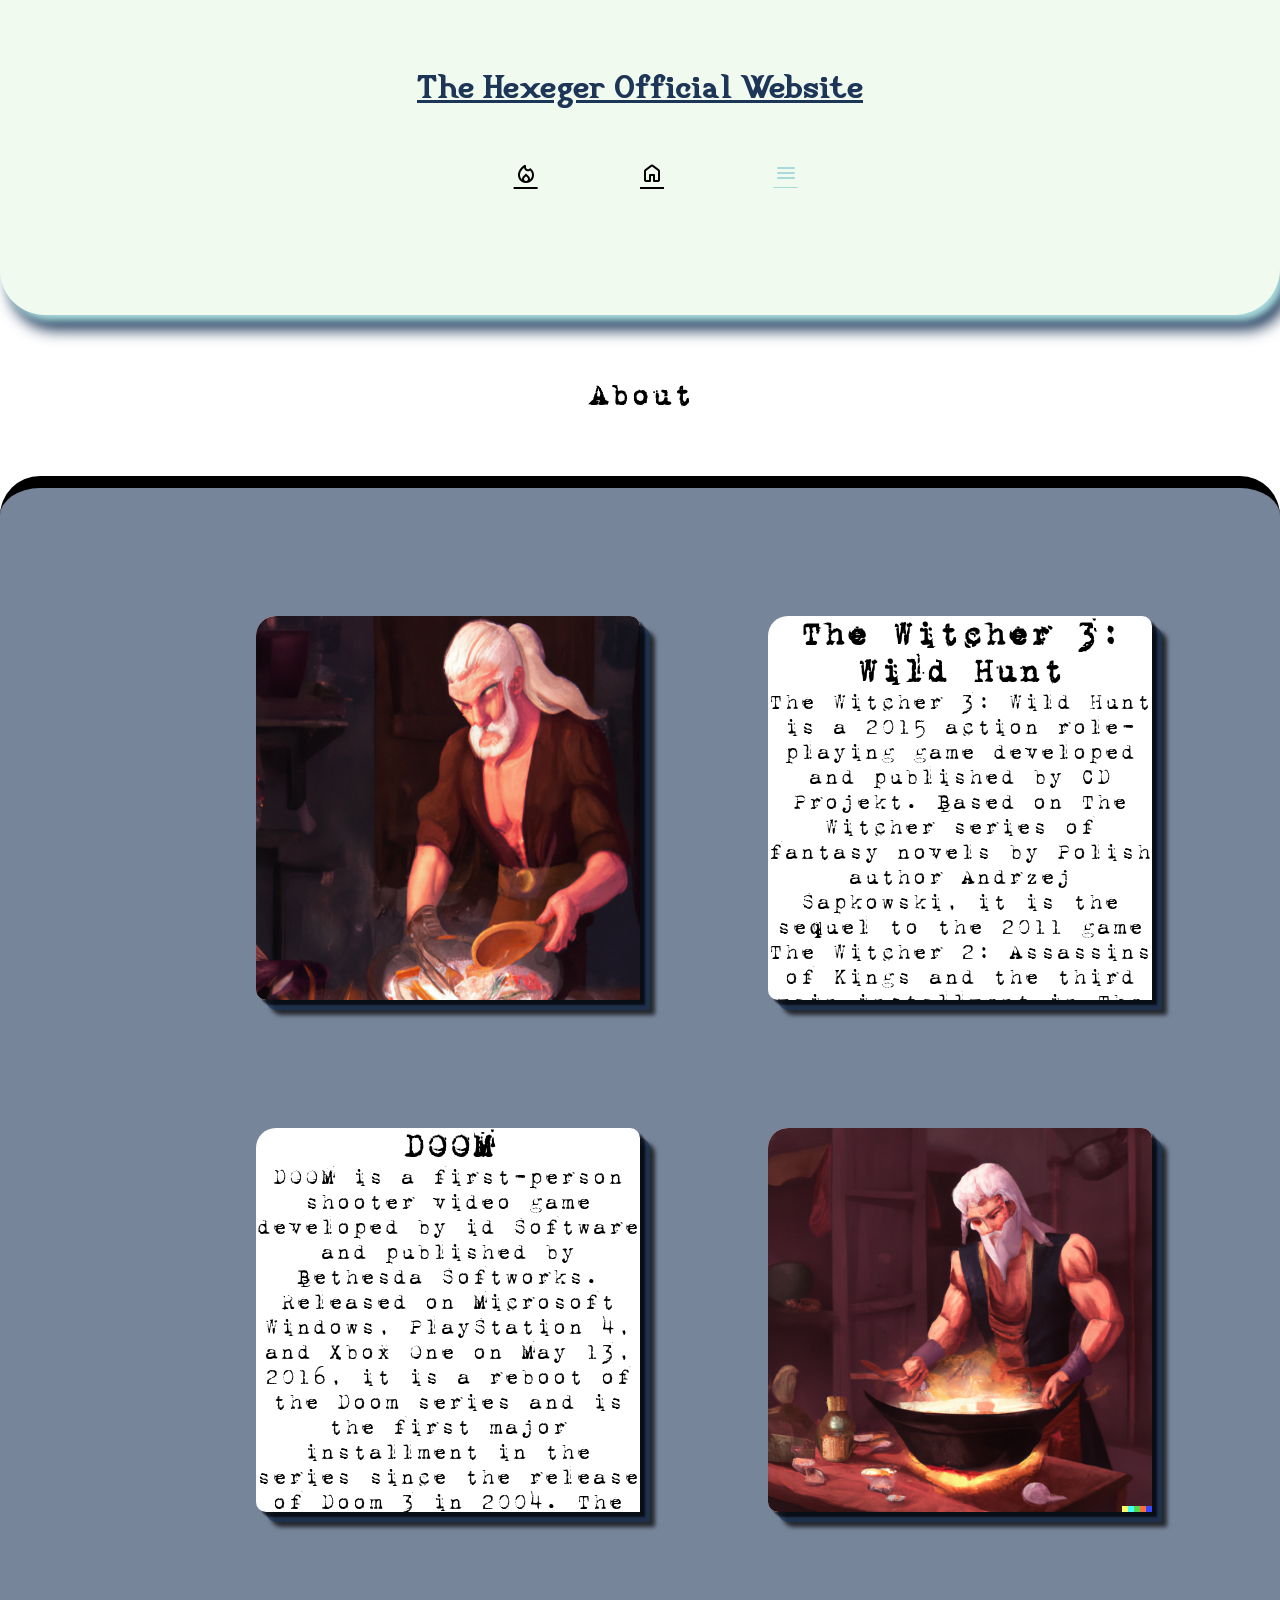
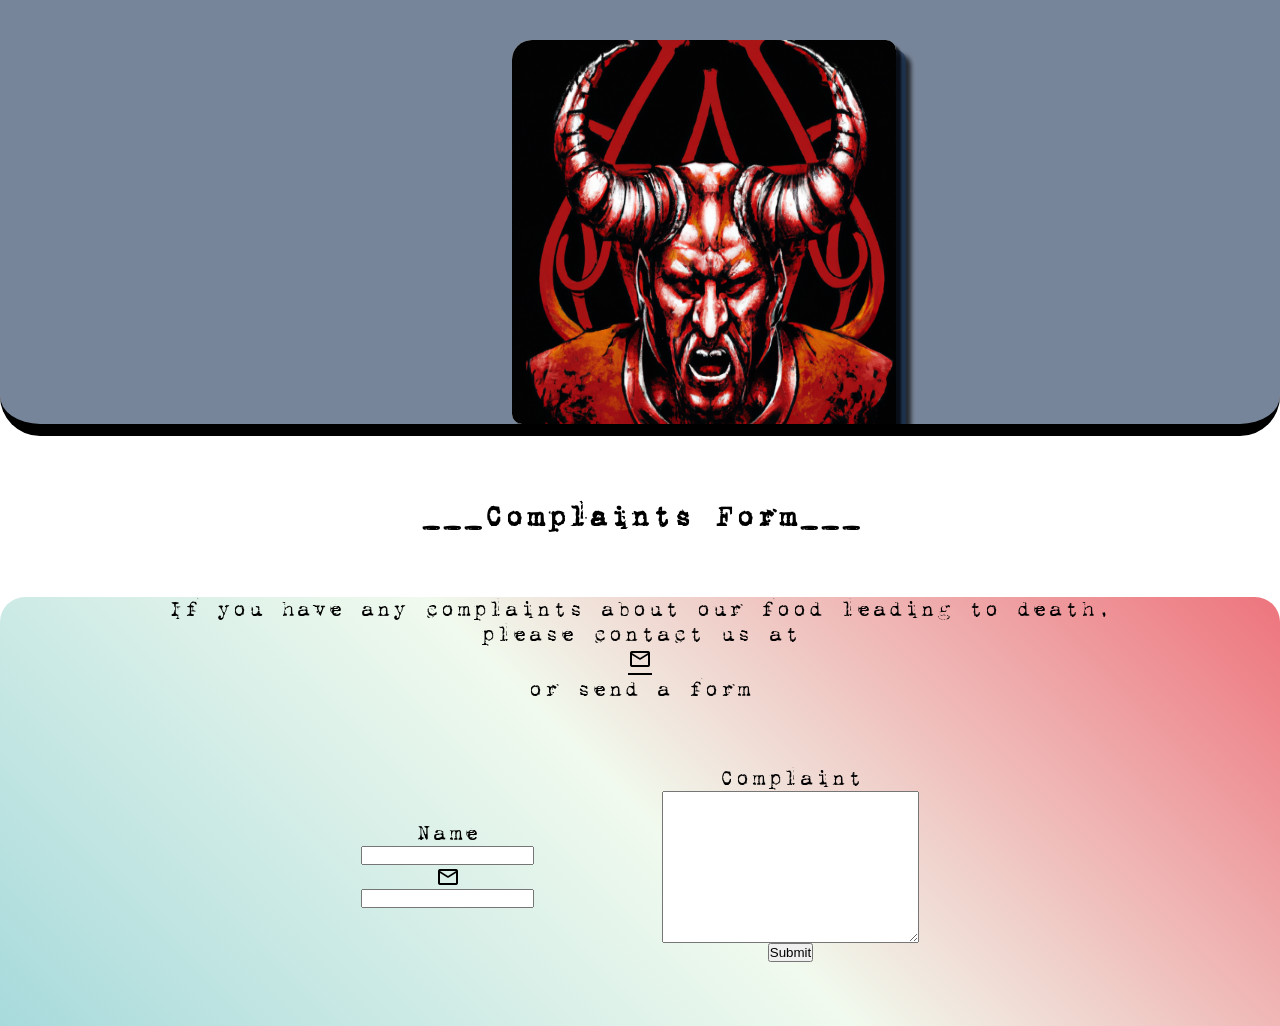
==== commit 15ae81db: "Complaint_page" ====
--- a/Mini-projekt/index.html
+++ b/Mini-projekt/index.html
@@ -140,8 +140,29 @@
       </div>
       
     </article>
-    <footer class="ARS">
-      <p>Hexeger official Website all rights reserved</p>
+    <h1 class="title">___Complaints Form___</h1>
+    <footer class="complaint-page">
+      <p>
+        If you have any complaints about our food leading to death, <br> please contact us at <br>
+        <a href="mailto:work@trihex.tk"><span class="material-symbols-rounded">email</span></a>
+        <br>
+        or send a form
+      </p>
+      
+      <form action="sendComplaint" method="post" class="index-form">
+        <div id="index-form-left">
+          <label for="name">Name</label>
+          <input type="text" name="name" id="name" />
+          <label for="email" class="material-symbols-rounded">email</label>
+          <input type="email" name="email" id="email" />
+        </div>
+        <div id="index-form-right">
+          <label for="complaint">Complaint</label>
+          <textarea name="complaint" id="complaint" cols="30" rows="10"></textarea>
+          <input type="submit" value="Submit" />
+      </div>
+      </form>
+        
     </footer>
   </body>
 </html>
--- a/Mini-projekt/IndexStyle.css
+++ b/Mini-projekt/IndexStyle.css
@@ -35,9 +35,6 @@
   }
 }
 
-
-
-
 #about-img {
   overflow-y: hidden;
 }
@@ -45,16 +42,14 @@
 .about {
   font-family: AboutFont;
   width: 100vw;
-  height: auto;
+  max-height: auto;
 
   border-radius: 40px;
-  border-style: double;
-  border-width: 4px;
-  border-color: 10px 10px 0px rgba(84, 9, 0, 0.7);
+  border-style: solid;
+  border-width: 1vw;
   border-left: none;
   border-right: none;
-
-  background-color: #457B9D;
+  background-color: rgba(29, 53, 87, 0.6);
 
   display: flex;
   flex-wrap: wrap;
@@ -89,24 +84,54 @@
 .bubble:hover {
   animation-play-state: paused;
   transition: 3s;
-  background: #fff0f0;
   box-shadow: 15px 15px 10px rgba(0, 0, 0, 0.7), 30px 30px 0px rgba(29, 53, 87, 0.7), 40px 40px 20px rgba(0, 0, 0, 0.7);
   overflow-y: scroll;
 
 }
 
-footer.ARS {
-  margin-left: 10%;
-  margin-top: 3%;
-  width: 80vw;
-  height: 10vh;
+footer.complaint-page {
+  font-family: AboutFont;
+  font-size: 1.5em;
+  text-align: center;
+
+  display: block;
+  justify-content: center;
+  align-items: center;
+  text-align: center;
+
+  border-style: hidden;
+  border-top-left-radius: 25px;
+  border-top-right-radius: 25px;
+
+  width: 100vw;
+  height: auto;
   position: absolute;
+  background: linear-gradient(45deg, rgba(168, 218, 220, 1),rgba(241, 250, 238, 1), rgba(230, 57, 70, 0.7));
+}
 
-  background-color: darkgrey;
+form.index-form{
   display: flex;
-  justify-content: flex-start;
   flex-direction: row;
+  justify-content: center;
   align-items: center;
+}
+
+div#index-form-left{
+  display: flex;
+  flex-direction: column;
+  justify-content: center;
+  align-items: center;
+  margin: 5vw;
+}
+
+div#index-form-right{
+  display: flex;
+  flex-direction: column;
+  justify-content: center;
+  align-items: center;
+  margin: 5vw;
+
+
 }
 
 @keyframes dynamicBubble {
--- a/Mini-projekt/TopNavStyle.css
+++ b/Mini-projekt/TopNavStyle.css
@@ -2,10 +2,6 @@
   body::-webkit-scrollbar{
     display: none;
   }
-  #branding{
-    font-size: 1em;
-  }
-  
   .listing-container{
     display: block;
     width: 25vw;
@@ -34,21 +30,16 @@
   }
   .listing-container:hover {
     transition: 3s;
+    background-color: rgba(168, 218, 220, 0.3);
 
-    width: 15vw;
-    height: 10vw;
+    width: 20vw;
+    height: 15vw;
   
     border-radius: 30px;
     overflow-x: hidden;
     overflow-y: hidden;
-    background-color: rgba(255, 255, 255, 1);
   
     box-shadow: 2px 2px 2px #540900, 10px 10px 20px #ff4747;
-  }
-}
-@media screen and (min-width: 1200px) {
-  #branding{
-    font-size: 2em;
   }
 }
 
@@ -62,7 +53,7 @@
 }
 
 ::-webkit-scrollbar-thumb {
-  background-color: #E63946;
+  background-color: #1D3557;
   background-image: -webkit-linear-gradient(
     30deg,
     rgb(0, 0, 0) 30%,
@@ -119,7 +110,7 @@
   text-decoration: underline;
   
   color: #1D3557;
-  font-size: 2.3em;
+  font-size: 2em;
 }
 
 h1.title {
@@ -148,14 +139,13 @@
   
   background-color: #F1FAEE;
   position: relative fixed;
-  color: linear-gradient(#8f00ff, #42008c);
   
   width: 100vw;
   height: 35vh;
   overflow: hidden;
 
   border-width: 1px;
-  box-shadow: 5px 6px 7px #E63946, 10px 15px 15px #540900;
+  box-shadow: 5px 6px 7px #A8DADC, 10px 15px 15px #1D3557;
   border-bottom-left-radius: 45px;
   border-bottom-right-radius: 46px;
   
@@ -186,15 +176,19 @@
   text-decoration:underline;
 }
 
+#hover {
+  transition: 1s;
+}
+#hover:hover {
+  transition: 1s;
+  background-color: #F1FAEE;
+  border-left-style: double;
+  border-right-style: double;
 
-#hover:hover {
-  transition: 2s;
-  background-color: rgba(164, 19, 60, 0.3);
+  border-radius: 90px;
+  border-color: black;
+  border-width: 1vw;
+  padding:1vw;
 }
 
-#hover:active::after {
-  background-color: #ff4747;
-  border-left-style: double;
-  border-right-style: double;
-}
 
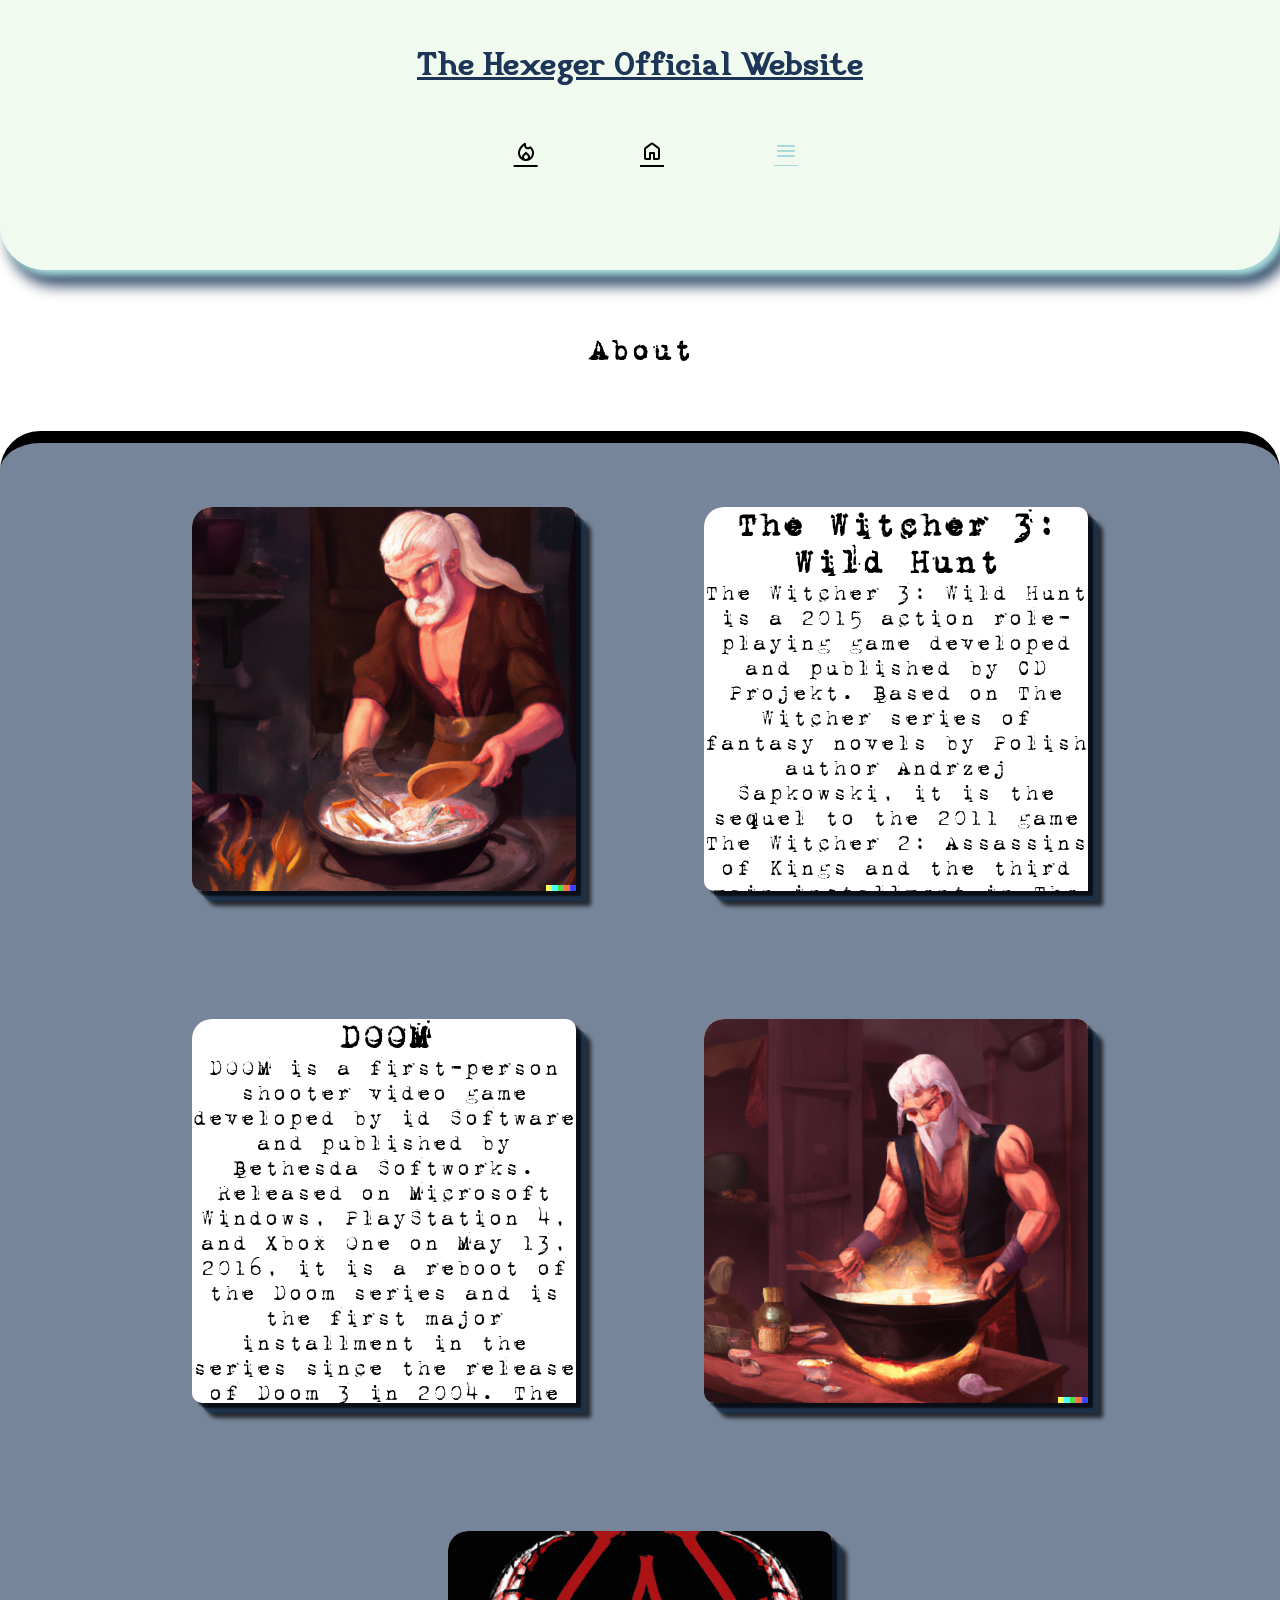
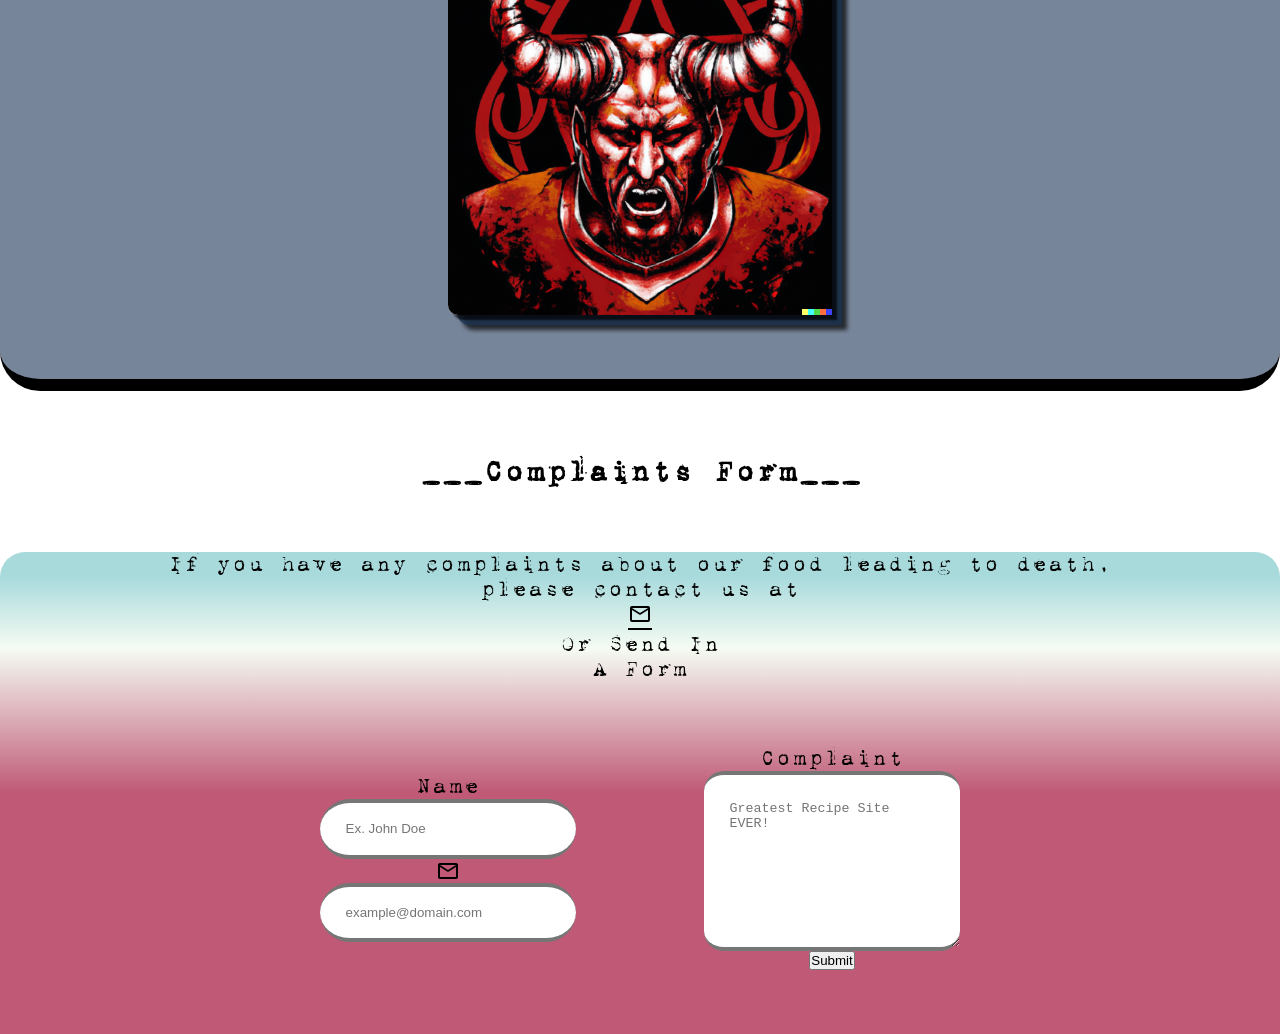
==== commit b28db766: "Small changes + cleanup" ====
--- a/Mini-projekt/index.html
+++ b/Mini-projekt/index.html
@@ -47,12 +47,12 @@
     </header>
 
     <h1 class="title">About</h1>
-    <article class="about">
+    <article class="main-container">
       <div class="bubble" id="about-img">
         <img
           src="Images/WitcherCooking1.png"
           width="100%"
-          height="120%"
+          height="100%"
           title="Loke"
         />
       </div>
@@ -134,7 +134,7 @@
         <img
           src="Images/DoomImg3.png"
           width="100%"
-          height="120%"
+          height="100%"
           title="Loke"
         />
       </div>
@@ -146,19 +146,19 @@
         If you have any complaints about our food leading to death, <br> please contact us at <br>
         <a href="mailto:work@trihex.tk"><span class="material-symbols-rounded">email</span></a>
         <br>
-        or send a form
+        Or Send In<br>A Form
       </p>
       
       <form action="sendComplaint" method="post" class="index-form">
         <div id="index-form-left">
           <label for="name">Name</label>
-          <input type="text" name="name" id="name" />
+          <input type="text" name="name" id="name" placeholder="Ex. John Doe" class="write"/>
           <label for="email" class="material-symbols-rounded">email</label>
-          <input type="email" name="email" id="email" />
+          <input type="email" name="email" id="email" placeholder="example@domain.com" class="write"/>
         </div>
         <div id="index-form-right">
           <label for="complaint">Complaint</label>
-          <textarea name="complaint" id="complaint" cols="30" rows="10"></textarea>
+          <textarea name="complaint" id="complaint" cols="30" rows="10" placeholder="Greatest Recipe Site EVER!" class="write"></textarea>
           <input type="submit" value="Submit" />
       </div>
       </form>
--- a/Mini-projekt/IndexStyle.css
+++ b/Mini-projekt/IndexStyle.css
@@ -1,62 +1,39 @@
-@media screen and (min-width: 600px) {
-  .about {
-    flex-direction: column;
+@media screen and (min-width: 300px) {
+  .bubble {
+    overflow-y: scroll;
+    width: 100vw;
+    height: 100vw;
+    margin-bottom: 5vw;
+  }
+  .bubble::-webkit-scrollbar{
+    display: none;
   }
 }
 @media screen and (min-width: 900px) {
-  .about {
-    flex-direction: column;
-    
-  }
-  .bubble{
-    animation:none;
+  .bubble {
+    animation: none;
     overflow-y: scroll;
     width: 40vw;
     height: 40vw;
+    margin: 5vw;
   }
 }
 @media screen and (min-width: 1200px) {
-  .about {
-    flex-direction: row;
-  }
-  .bubble{
+  .bubble {
     animation: ease-in dynamicBubble 10s infinite;
-    margin-left: 10vw;
-
     width: 30vw;
     height: 30vw;
 
     overflow-x: hidden;
     overflow-y: hidden;
   }
-  .bubble:hover{
+  .bubble:hover {
     width: 40vw;
     height: 40vw;
   }
 }
 
 #about-img {
-  overflow-y: hidden;
-}
-
-.about {
-  font-family: AboutFont;
-  width: 100vw;
-  max-height: auto;
-
-  border-radius: 40px;
-  border-style: solid;
-  border-width: 1vw;
-  border-left: none;
-  border-right: none;
-  background-color: rgba(29, 53, 87, 0.6);
-
-  display: flex;
-  flex-wrap: wrap;
-  align-items: center;
-  justify-content: center;
-
-  position: fixed relative;
   overflow: hidden;
 }
 
@@ -66,27 +43,26 @@
   display: inline;
 
   text-align: center;
-  
+
   font-size: 1.5em;
-  
+  font-family: AboutFont;
+
   background: white;
-  box-shadow: 5px 5px 2px rgba(0, 0, 0, 0.7), 10px 10px 0px rgba(29, 53, 87, 0.7),15px 15px 4px rgba(0, 0, 0, 0.7);
+  box-shadow: 5px 5px 2px rgba(0, 0, 0, 0.7),
+    10px 10px 0px rgba(29, 53, 87, 0.7), 15px 15px 4px rgba(0, 0, 0, 0.7);
   border-top-left-radius: 20px;
   border-top-right-radius: 10px;
   border-bottom-left-radius: 10px;
-  
-  margin-top: 10vw;
 
   display: inline;
-
 }
 
 .bubble:hover {
   animation-play-state: paused;
   transition: 3s;
-  box-shadow: 15px 15px 10px rgba(0, 0, 0, 0.7), 30px 30px 0px rgba(29, 53, 87, 0.7), 40px 40px 20px rgba(0, 0, 0, 0.7);
+  box-shadow: 15px 15px 10px rgba(0, 0, 0, 0.7),
+    30px 30px 0px rgba(29, 53, 87, 0.7), 40px 40px 20px rgba(0, 0, 0, 0.7);
   overflow-y: scroll;
-
 }
 
 footer.complaint-page {
@@ -106,17 +82,22 @@
   width: 100vw;
   height: auto;
   position: absolute;
-  background: linear-gradient(45deg, rgba(168, 218, 220, 1),rgba(241, 250, 238, 1), rgba(230, 57, 70, 0.7));
+  background: linear-gradient(
+    to bottom,
+    rgba(168, 218, 220, 1) 5%,
+    rgba(241, 250, 238, 0.7) 20%,
+    rgba(164, 19, 60, 0.7) 50%
+  );
 }
 
-form.index-form{
+form.index-form {
   display: flex;
   flex-direction: row;
   justify-content: center;
   align-items: center;
 }
 
-div#index-form-left{
+div#index-form-left {
   display: flex;
   flex-direction: column;
   justify-content: center;
@@ -124,14 +105,34 @@
   margin: 5vw;
 }
 
-div#index-form-right{
+div#index-form-right {
   display: flex;
   flex-direction: column;
   justify-content: center;
   align-items: center;
   margin: 5vw;
+}
+.write {
+  height: 5vh;
+  width: 20vw;
+  border-radius: 90px;
+  border-style: solid;
+  border-left-style: none;
+  border-right-style: none;
 
+  padding: 2vw;
+  border-width: 0.5vh;
+}
 
+textarea.write {
+  height: 20vh;
+  border-radius: 20px;
+  width: 20vw;
+  border-width: 0.5vh;
+}
+
+.write::-webkit-scrollbar {
+  display: none;
 }
 
 @keyframes dynamicBubble {
--- a/Mini-projekt/TopNavStyle.css
+++ b/Mini-projekt/TopNavStyle.css
@@ -1,8 +1,8 @@
 @media screen and (min-width: 300) {
-  body::-webkit-scrollbar{
+  body::-webkit-scrollbar {
     display: none;
   }
-  .listing-container{
+  .listing-container {
     display: block;
     width: 25vw;
     height: 25vw;
@@ -18,7 +18,7 @@
   }
 }
 @media screen and (min-width: 900px) {
-  .listing-container{
+  .listing-container {
     height: 2.5vw;
     width: 3vw;
     transition: 3s;
@@ -34,12 +34,12 @@
 
     width: 20vw;
     height: 15vw;
-  
+
     border-radius: 30px;
     overflow-x: hidden;
     overflow-y: hidden;
-  
-    box-shadow: 2px 2px 2px #540900, 10px 10px 20px #ff4747;
+
+    box-shadow: 2px 2px 2px #1d3557, 10px 10px 20px #a8dadc;
   }
 }
 
@@ -49,11 +49,11 @@
 
 ::-webkit-scrollbar {
   width: 10px;
-  background-color: #F1FAEE;
+  background-color: #f1faee;
 }
 
 ::-webkit-scrollbar-thumb {
-  background-color: #1D3557;
+  background-color: #1d3557;
   background-image: -webkit-linear-gradient(
     30deg,
     rgb(0, 0, 0) 30%,
@@ -72,7 +72,7 @@
   box-sizing: border-box;
 }
 
-span.material-symbols-rounded{
+span.material-symbols-rounded {
   text-decoration: underline;
 }
 
@@ -104,12 +104,12 @@
 }
 
 #branding {
-  position:relative;
+  position: relative;
   font-family: CookingTitle;
   text-align: center;
   text-decoration: underline;
-  
-  color: #1D3557;
+
+  color: #1d3557;
   font-size: 2em;
 }
 
@@ -120,44 +120,39 @@
   font-family: AboutFont;
 }
 
-
-
 .listing-item {
   display: flex;
   justify-content: flex-start;
   flex-direction: column;
   align-items: center;
-  
+
   font-family: CookingText;
   font-size: 4vw;
 }
 
 .top-nav {
-  top:0;
+  top: 0;
   margin-bottom: 5vw;
 
-  
-  background-color: #F1FAEE;
+  background-color: #f1faee;
   position: relative fixed;
-  
+
   width: 100vw;
-  height: 35vh;
+  height: 30vh;
   overflow: hidden;
 
   border-width: 1px;
-  box-shadow: 5px 6px 7px #A8DADC, 10px 15px 15px #1D3557;
+  box-shadow: 5px 6px 7px #a8dadc, 10px 15px 15px #1d3557;
   border-bottom-left-radius: 45px;
   border-bottom-right-radius: 46px;
-  
-
-  display: flex;
-  justify-content:center;
+
+  display: flex;
+  justify-content: center;
   align-items: center;
   flex-direction: column;
-
-}
-
-nav.website-nav-container{
+}
+
+nav.website-nav-container {
   display: flex;
   flex-wrap: wrap;
   flex-direction: row;
@@ -169,11 +164,11 @@
   display: inline;
   margin: 4vw;
   transition: 6s;
-  float:left;
+  float: left;
   font-weight: bold;
-  color: #A8DADC;
+  color: #a8dadc;
   text-align: center;
-  text-decoration:underline;
+  text-decoration: underline;
 }
 
 #hover {
@@ -181,14 +176,31 @@
 }
 #hover:hover {
   transition: 1s;
-  background-color: #F1FAEE;
+  background-color: #f1faee;
   border-left-style: double;
   border-right-style: double;
 
   border-radius: 90px;
   border-color: black;
   border-width: 1vw;
-  padding:1vw;
-}
-
-
+  padding: 1vw;
+}
+
+article.main-container {
+  display: flex;
+  flex-wrap: wrap;
+  justify-content: center;
+  flex-direction: row;
+  align-items: center;
+  width: 100vw;
+
+  border-radius: 40px;
+  border-style: solid;
+  border-width: 1vw;
+  border-left: none;
+  border-right: none;
+
+  background-color: rgba(29, 53, 87, 0.6);
+  overflow: hidden;
+  position: relative;
+}
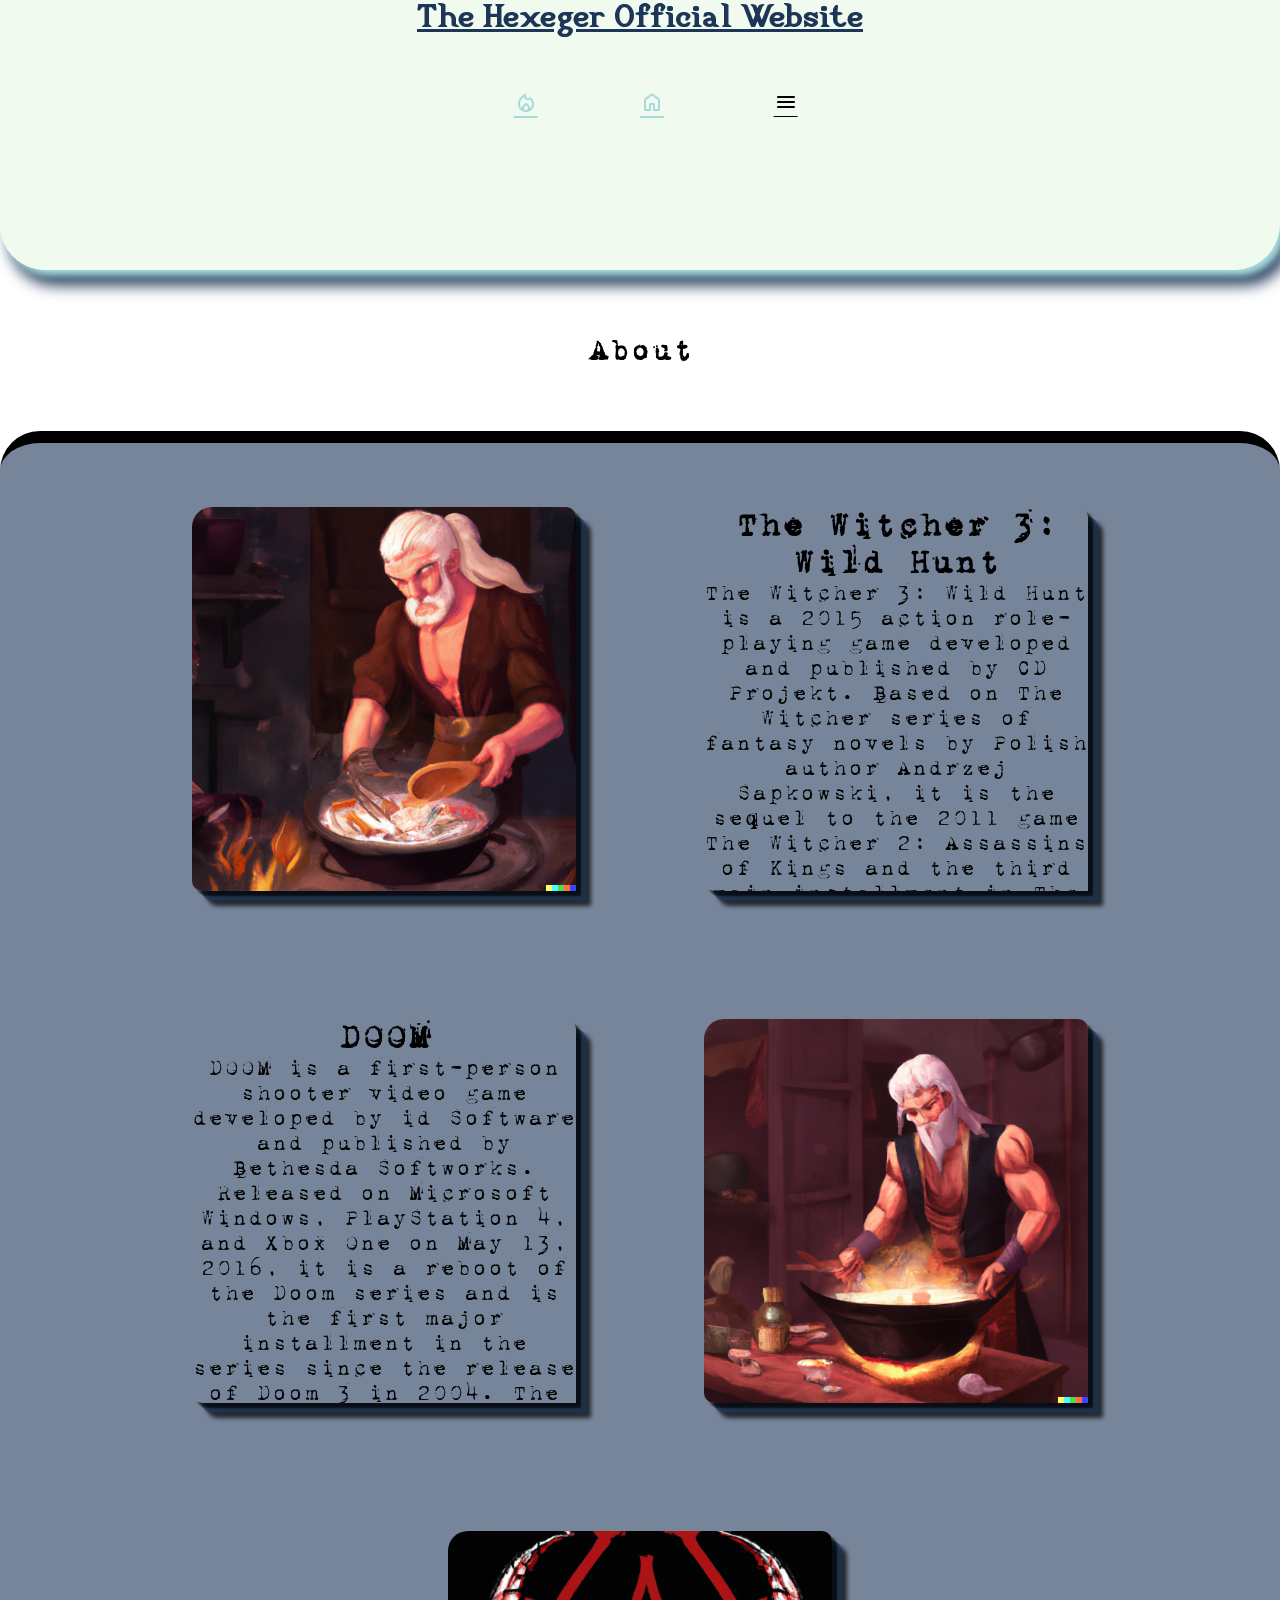
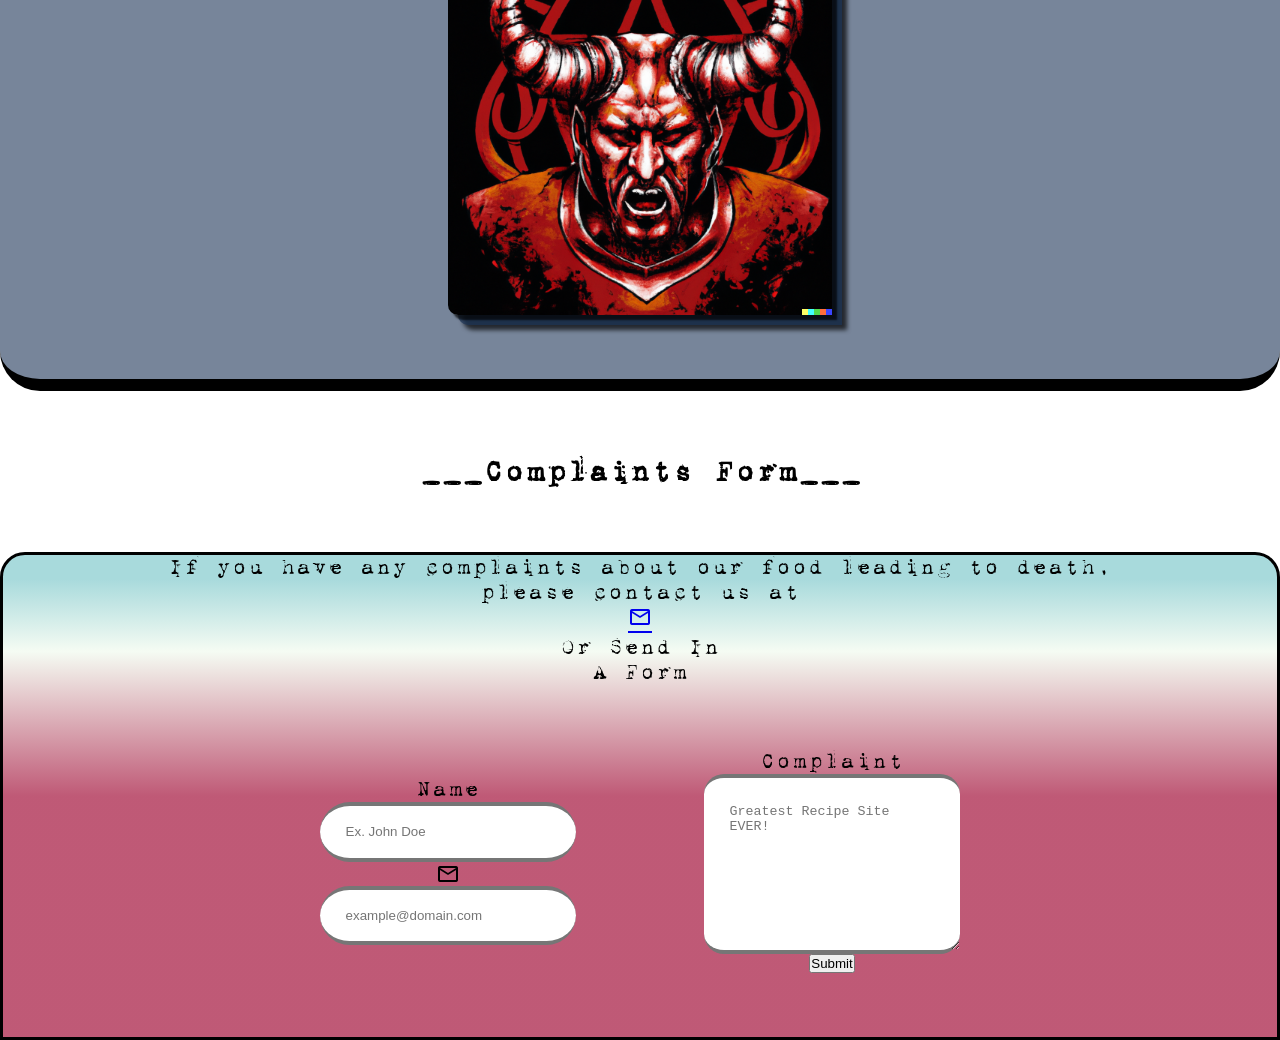
==== commit bec410cb: "Code cleanup" ====
--- a/Mini-projekt/index.html
+++ b/Mini-projekt/index.html
@@ -22,12 +22,12 @@
     <!--Top navbar, streamlined across all sites-->
     <header class="top-nav">
       <h1 id="branding">The Hexeger Official Website</h1>
-      <nav class="website-nav-container">
+      <nav class="flexbox-center-row">
         <ul>
-          <li class="website-nav" id="hover">
+          <li class="website-nav">
             <a href="RecipeSites/Doom.html" target="_blank" title="Popular"><span class="material-symbols-rounded">local_fire_department</span></a>
           </li>
-          <li class="website-nav" id="hover">
+          <li class="website-nav">
             <a href="index.html" target="_self"><span class="material-symbols-rounded">home</span></a>
           </li>
           <li class="website-nav">
@@ -47,12 +47,10 @@
     </header>
 
     <h1 class="title">About</h1>
-    <article class="main-container">
-      <div class="bubble" id="about-img">
+    <article class="main-container flexbox-center-row">
+      <div class="bubble bubble-img">
         <img
           src="Images/WitcherCooking1.png"
-          width="100%"
-          height="100%"
           title="Loke"
         />
       </div>
@@ -120,28 +118,25 @@
           2020.
         </p>
       </div>
-      <div class="bubble" id="about-img">
+      <div class="bubble bubble-img" >
         <img
           src="Images/WitcherCooking2.png"
-          width="100%"
-          height="100%"
           title="Loke"
         />
       </div>
       
       
-      <div class="bubble" id="about-img">
+      <div class="bubble bubble-img">
         <img
           src="Images/DoomImg3.png"
-          width="100%"
-          height="100%"
           title="Loke"
+          
         />
       </div>
       
     </article>
     <h1 class="title">___Complaints Form___</h1>
-    <footer class="complaint-page">
+    <footer class="complaint-page display-block-center">
       <p>
         If you have any complaints about our food leading to death, <br> please contact us at <br>
         <a href="mailto:work@trihex.tk"><span class="material-symbols-rounded">email</span></a>
@@ -149,14 +144,14 @@
         Or Send In<br>A Form
       </p>
       
-      <form action="sendComplaint" method="post" class="index-form">
-        <div id="index-form-left">
+      <form action="sendComplaint" method="post" class= "flexbox-center-row">
+        <div class="flexbox-center-column" id="index-form-left">
           <label for="name">Name</label>
           <input type="text" name="name" id="name" placeholder="Ex. John Doe" class="write"/>
           <label for="email" class="material-symbols-rounded">email</label>
           <input type="email" name="email" id="email" placeholder="example@domain.com" class="write"/>
         </div>
-        <div id="index-form-right">
+        <div class="flexbox-center-column" id="index-form-right">
           <label for="complaint">Complaint</label>
           <textarea name="complaint" id="complaint" cols="30" rows="10" placeholder="Greatest Recipe Site EVER!" class="write"></textarea>
           <input type="submit" value="Submit" />
--- a/Mini-projekt/IndexStyle.css
+++ b/Mini-projekt/IndexStyle.css
@@ -2,7 +2,7 @@
   .bubble {
     overflow-y: scroll;
     width: 100vw;
-    height: 100vw;
+    height: auto;
     margin-bottom: 5vw;
   }
   .bubble::-webkit-scrollbar{
@@ -33,28 +33,26 @@
   }
 }
 
-#about-img {
-  overflow: hidden;
+img {
+  width: 100%;
+  height: 100%;
+  object-fit:cover;
 }
 
 /* Pro bubble tech */
 .bubble {
   transition: 3s;
   display: inline;
-
   text-align: center;
 
   font-size: 1.5em;
   font-family: AboutFont;
 
-  background: white;
   box-shadow: 5px 5px 2px rgba(0, 0, 0, 0.7),
     10px 10px 0px rgba(29, 53, 87, 0.7), 15px 15px 4px rgba(0, 0, 0, 0.7);
   border-top-left-radius: 20px;
   border-top-right-radius: 10px;
   border-bottom-left-radius: 10px;
-
-  display: inline;
 }
 
 .bubble:hover {
@@ -70,12 +68,7 @@
   font-size: 1.5em;
   text-align: center;
 
-  display: block;
-  justify-content: center;
-  align-items: center;
-  text-align: center;
-
-  border-style: hidden;
+  border-style: solid;
   border-top-left-radius: 25px;
   border-top-right-radius: 25px;
 
@@ -90,38 +83,22 @@
   );
 }
 
-form.index-form {
-  display: flex;
-  flex-direction: row;
-  justify-content: center;
-  align-items: center;
-}
-
-div#index-form-left {
-  display: flex;
-  flex-direction: column;
-  justify-content: center;
-  align-items: center;
+div#index-form-left, div#index-form-right {
   margin: 5vw;
 }
 
-div#index-form-right {
-  display: flex;
-  flex-direction: column;
-  justify-content: center;
-  align-items: center;
-  margin: 5vw;
-}
 .write {
   height: 5vh;
   width: 20vw;
+
   border-radius: 90px;
   border-style: solid;
   border-left-style: none;
   border-right-style: none;
+  border-width: 0.5vh;
 
   padding: 2vw;
-  border-width: 0.5vh;
+  
 }
 
 textarea.write {
--- a/Mini-projekt/TopNavStyle.css
+++ b/Mini-projekt/TopNavStyle.css
@@ -11,8 +11,7 @@
     position: absolute;
 
     border-radius: 30px;
-    overflow-x: hidden;
-    overflow-y: hidden;
+    overflow: hidden;
 
     z-index: 1;
   }
@@ -98,10 +97,7 @@
   src: url("Fonts/AboutFont.ttf");
 }
 
-a {
-  text-decoration: none;
-  color: black;
-}
+
 
 #branding {
   position: relative;
@@ -118,6 +114,50 @@
   text-align: center;
   position: relative fixed;
   font-family: AboutFont;
+}
+
+.top-nav {
+  top: 0;
+  margin-bottom: 5vw;
+
+  background-color: #f1faee;
+  position: relative fixed;
+
+  width: 100vw;
+  height: 30vh;
+  overflow: hidden;
+
+  border-width: 1px;
+  box-shadow: 5px 6px 7px #a8dadc, 10px 15px 15px #1d3557;
+  border-bottom-left-radius: 45px;
+  border-bottom-right-radius: 46px;
+}
+
+.website-nav {
+  font-size: 2rem;
+  display: block;
+  margin: 4vw;
+  float: left;
+  
+  text-align: center;
+  text-decoration: underline;
+}
+
+.website-nav a{
+  color: #a8dadc;
+  font-weight: bold;
+}
+
+.website-nav a:hover{
+  transition: 1s;
+  border-radius: 90px;
+  border-color: black;
+  border-width: 1vw;
+  padding: 0.5vw;
+  margin: -0.5vw;
+
+  border-left-style: double;
+  border-right-style: double;
 }
 
 .listing-item {
@@ -127,71 +167,10 @@
   align-items: center;
 
   font-family: CookingText;
-  font-size: 4vw;
-}
-
-.top-nav {
-  top: 0;
-  margin-bottom: 5vw;
-
-  background-color: #f1faee;
-  position: relative fixed;
-
-  width: 100vw;
-  height: 30vh;
-  overflow: hidden;
-
-  border-width: 1px;
-  box-shadow: 5px 6px 7px #a8dadc, 10px 15px 15px #1d3557;
-  border-bottom-left-radius: 45px;
-  border-bottom-right-radius: 46px;
-
-  display: flex;
-  justify-content: center;
-  align-items: center;
-  flex-direction: column;
-}
-
-nav.website-nav-container {
-  display: flex;
-  flex-wrap: wrap;
-  flex-direction: row;
-  justify-content: center;
-  align-items: center;
-}
-.website-nav {
-  font-size: 2rem;
-  display: inline;
-  margin: 4vw;
-  transition: 6s;
-  float: left;
-  font-weight: bold;
-  color: #a8dadc;
-  text-align: center;
-  text-decoration: underline;
-}
-
-#hover {
-  transition: 1s;
-}
-#hover:hover {
-  transition: 1s;
-  background-color: #f1faee;
-  border-left-style: double;
-  border-right-style: double;
-
-  border-radius: 90px;
-  border-color: black;
-  border-width: 1vw;
-  padding: 1vw;
+  font-size: 3vw;
 }
 
 article.main-container {
-  display: flex;
-  flex-wrap: wrap;
-  justify-content: center;
-  flex-direction: row;
-  align-items: center;
   width: 100vw;
 
   border-radius: 40px;
@@ -204,3 +183,27 @@
   overflow: hidden;
   position: relative;
 }
+
+.flexbox-center-row {
+  display: flex;
+  flex-wrap: wrap;
+  justify-content: center;
+  align-items: center;
+  flex-direction: row;
+  
+}
+
+.flexbox-center-column {
+  display: flex;
+  flex-wrap: wrap;
+  justify-content: center;
+  align-items: center;
+  flex-direction: column;
+}
+
+.display-block-center {
+  display: block;
+  justify-content: center;
+  align-items: center;
+  text-align: center;
+}
